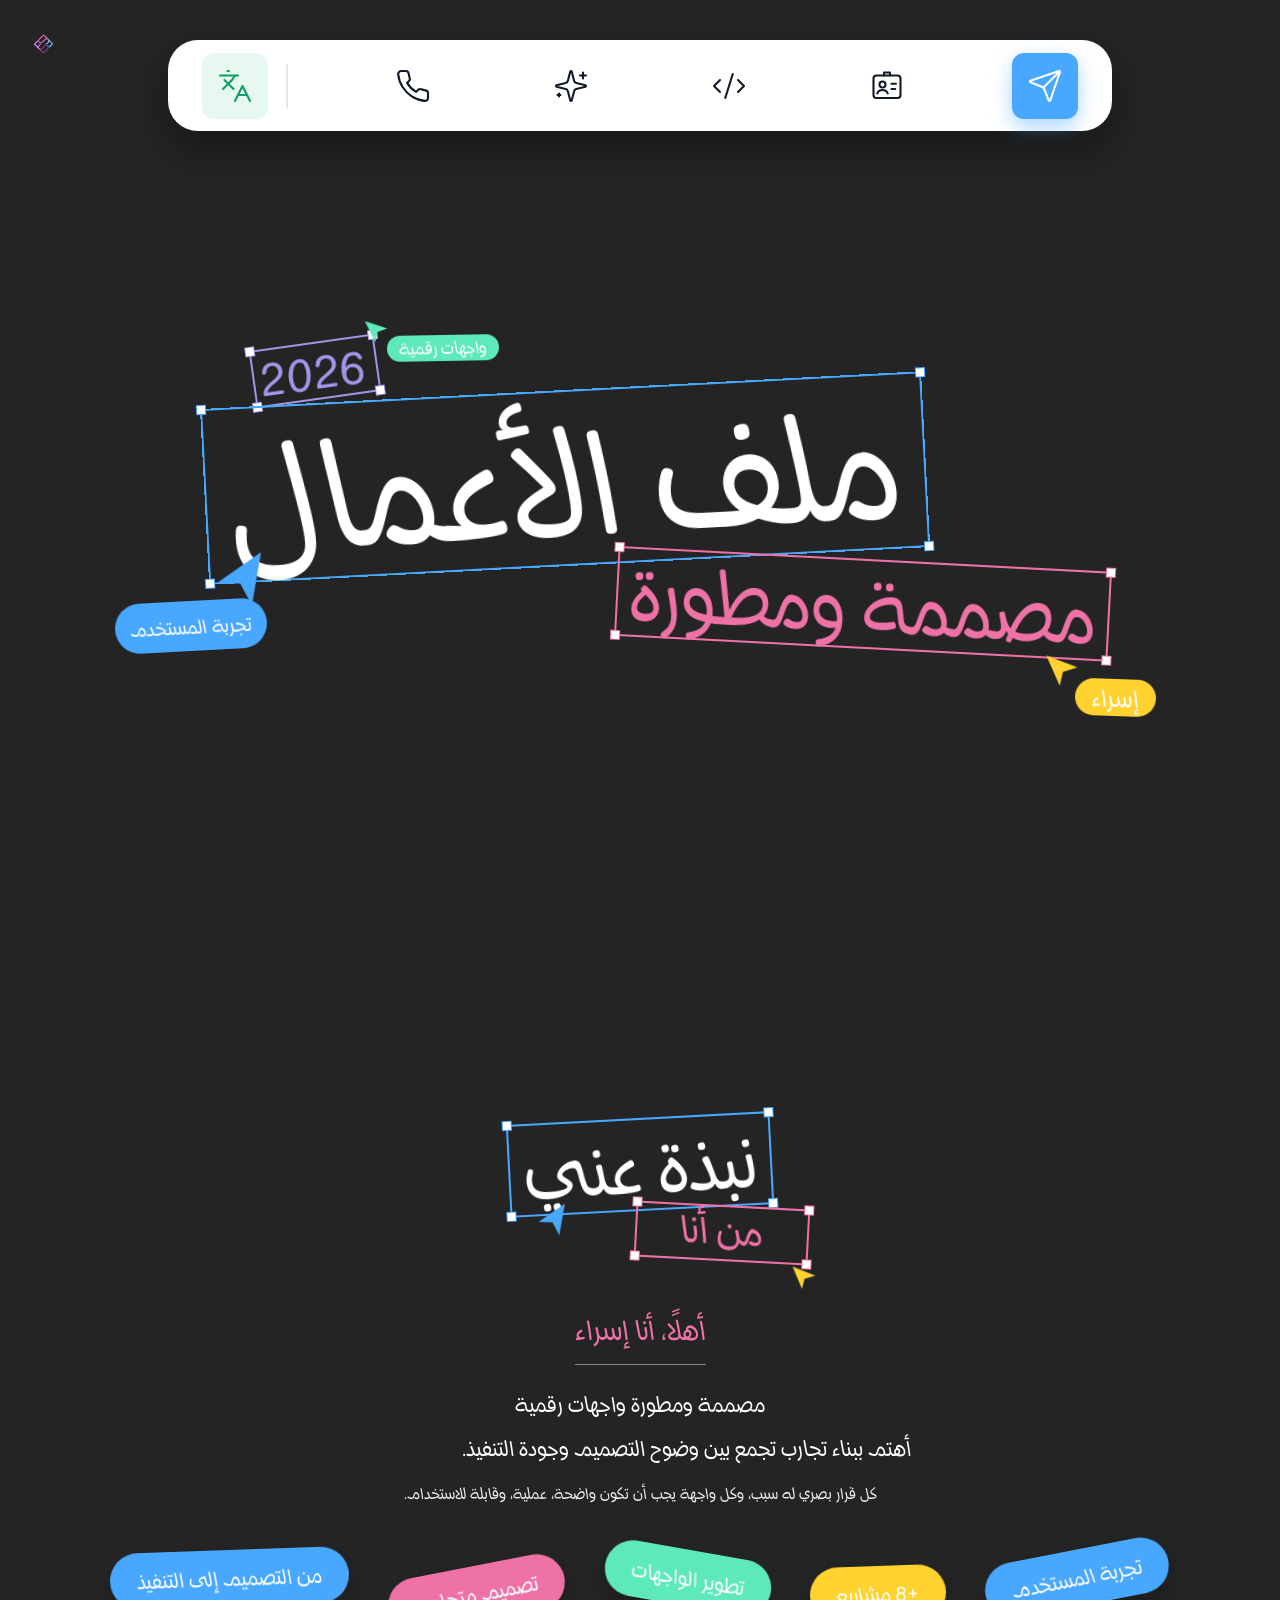
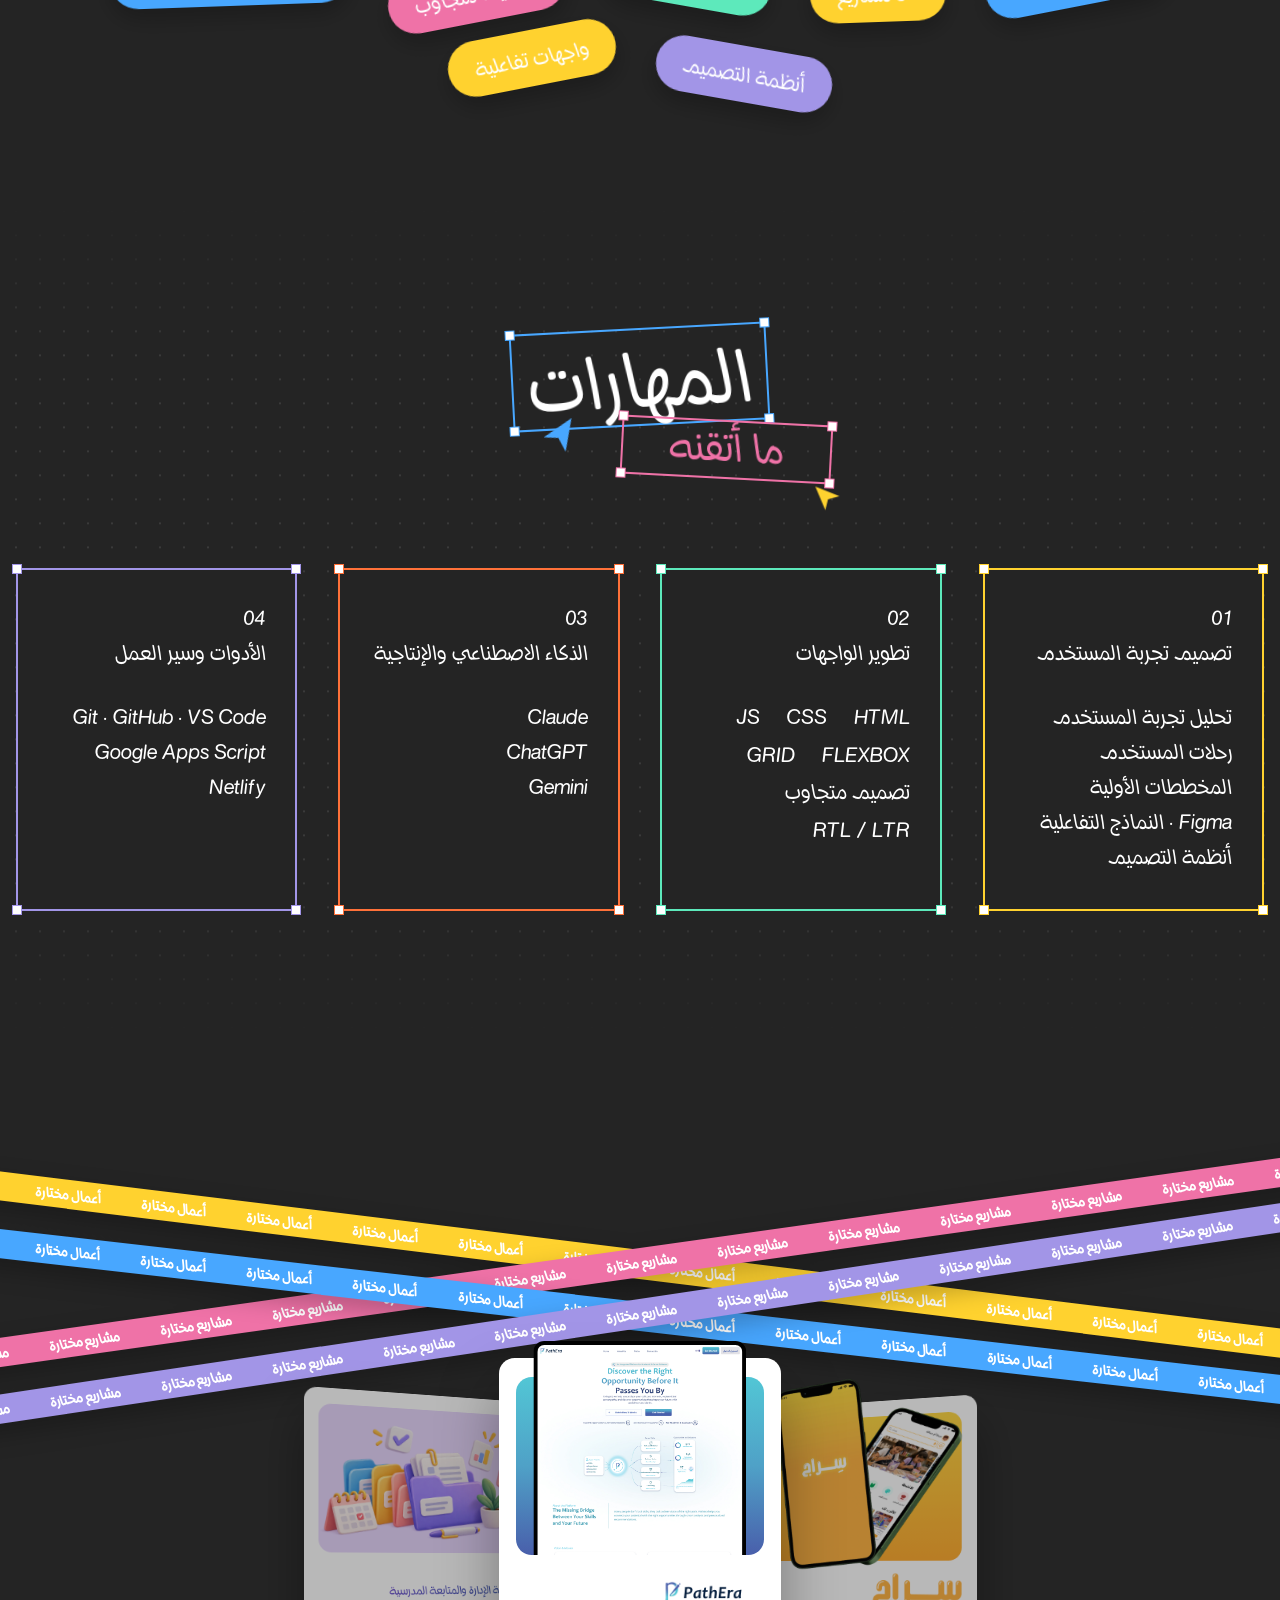
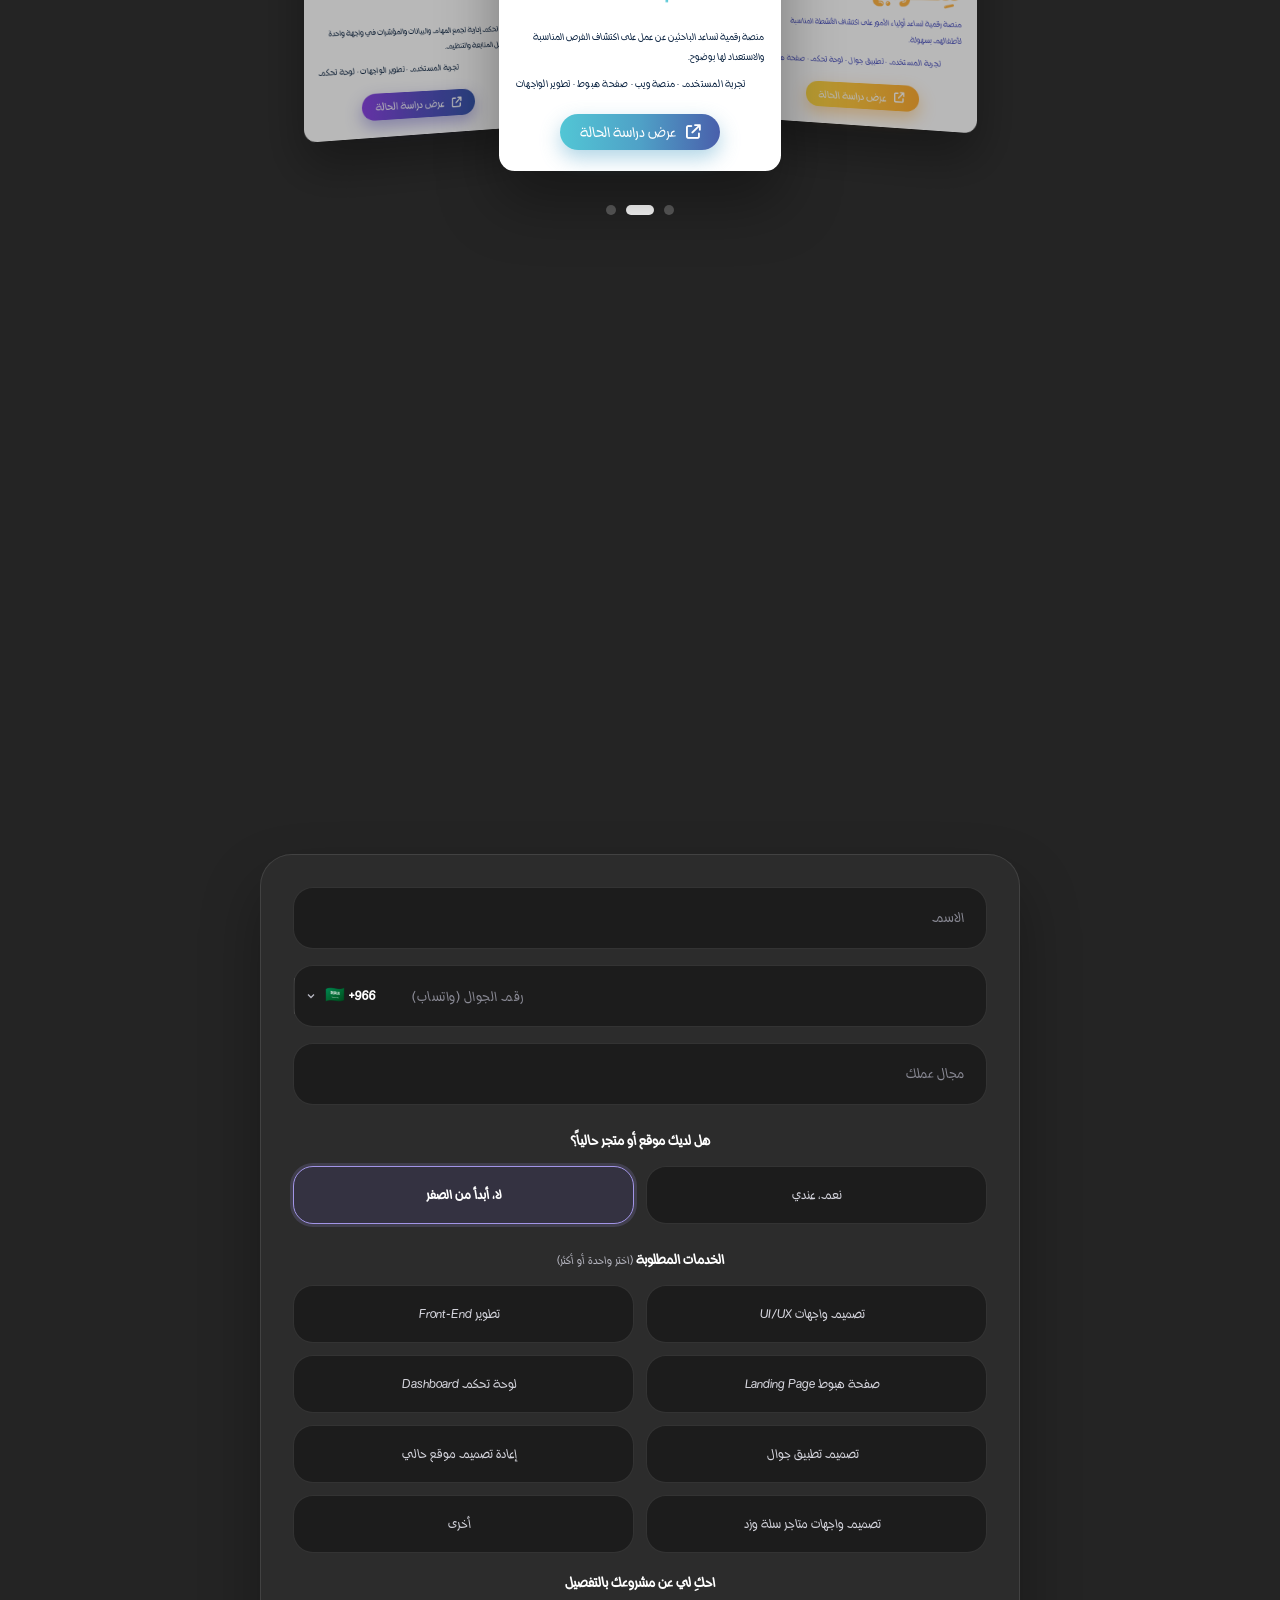
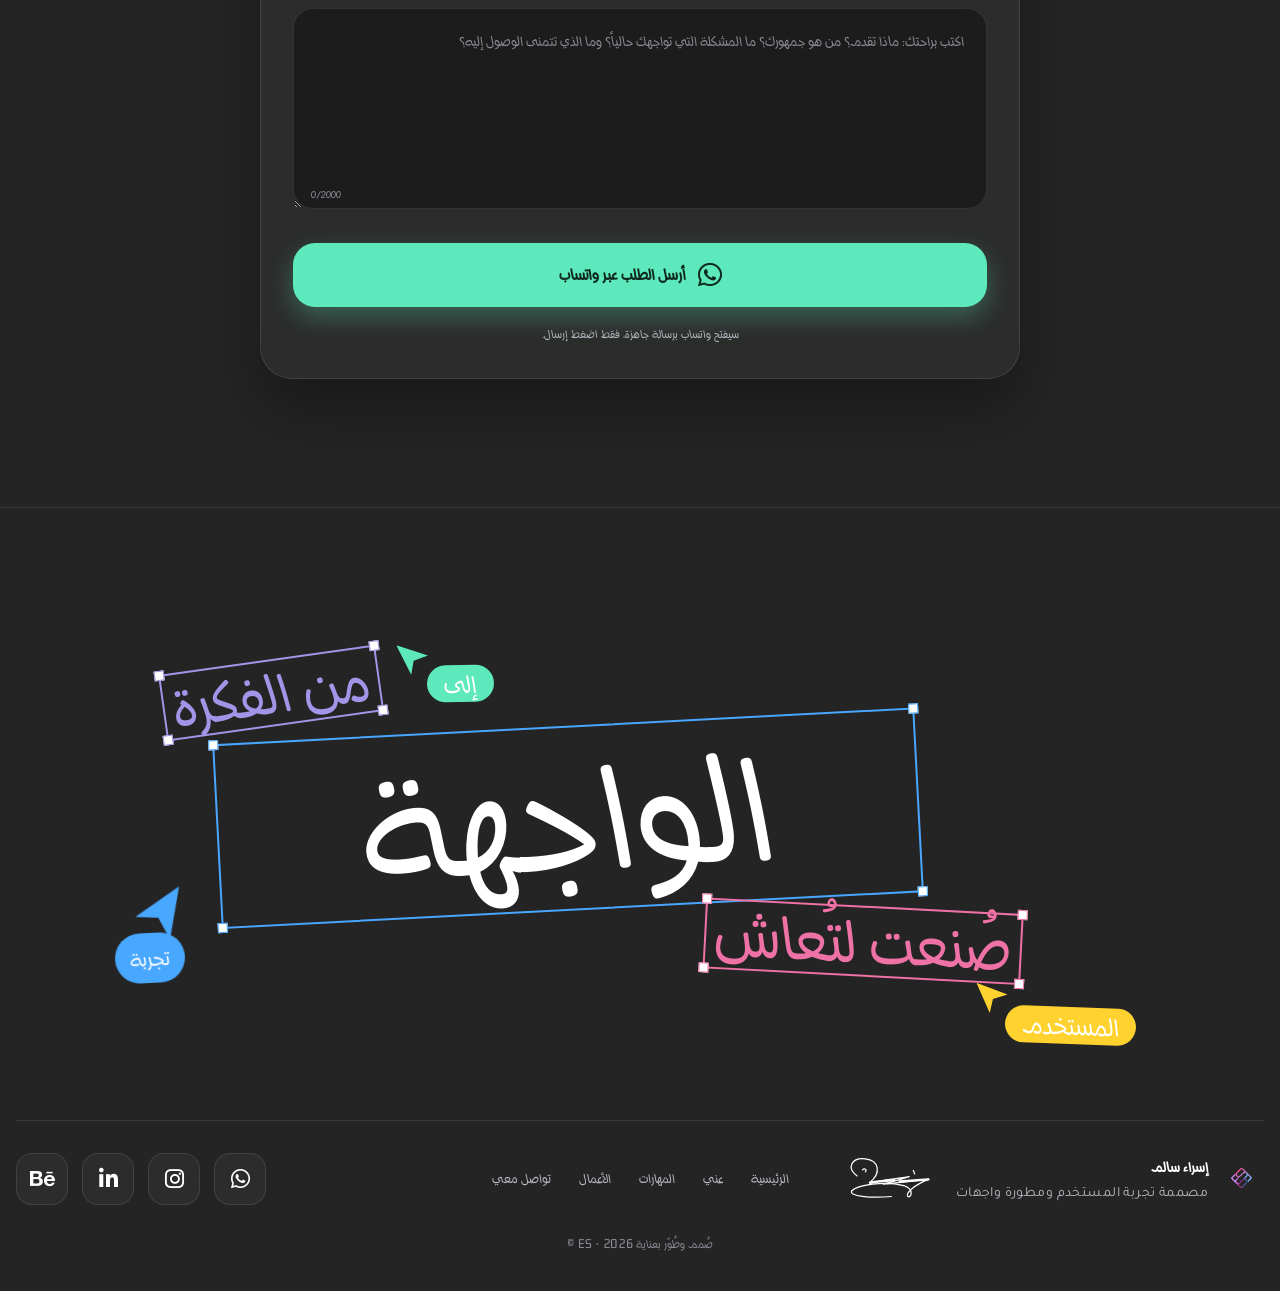
==== index.html @ 2e705292 "first commit" ====
<!DOCTYPE html>
<html lang="ar" dir="rtl">
<head>
  <meta charset="UTF-8">
  <meta name="viewport" content="width=device-width, initial-scale=1.0, viewport-fit=cover">
  <meta name="theme-color" content="#242424">
  <meta name="description" content="إسراء سالم — مصممة واجهات UI/UX ومطورة Front-End">
  <title>إسراء سالم | مصممة تجربة المستخدم ومطورة واجهات</title>
  <!-- link preview (WhatsApp, LinkedIn, X) -->
  <meta property="og:type" content="website">
  <meta property="og:locale" content="ar_SA">
  <meta property="og:site_name" content="إسراء سالم">
  <meta property="og:title" content="إسراء سالم | مصممة تجربة المستخدم ومطورة واجهات">
  <meta property="og:description" content="إسراء سالم — مصممة واجهات UI/UX ومطورة Front-End">
  <meta property="og:image" content="assets/og/index.jpg">
  <meta property="og:image:width" content="1200">
  <meta property="og:image:height" content="630">
  <meta name="twitter:card" content="summary_large_image">
  <link rel="icon" href="ES.png">
  <link rel="preconnect" href="https://fonts.googleapis.com">
  <link rel="preconnect" href="https://fonts.gstatic.com" crossorigin>
  <link href="https://fonts.googleapis.com/css2?family=Gemunu+Libre:wght@500;600;700;800&family=Tajawal:wght@300;400;500;700&display=swap" rel="stylesheet">
  <link rel="stylesheet" href="https://cdnjs.cloudflare.com/ajax/libs/font-awesome/6.4.0/css/all.min.css">
  <link rel="stylesheet" href="style.css">
</head>
<body>

  <a href="#home" class="brand" aria-label="الرئيسية" data-en-label="Home">
    <img src="ES.png" alt="Esraa Salem" width="40" height="40">
  </a>

  <!-- ===== Navigation (desktop / tablet only) ===== -->
  <nav class="dock" aria-label="التنقل بين الأقسام" data-en-label="Sections">
    <a href="#home" class="dock-link" data-label="الرئيسية" aria-label="الرئيسية" data-en-label="Home">
      <svg viewBox="0 0 24 24"><path d="M14.536 21.686a.5.5 0 0 0 .937-.024l6.5-19a.496.496 0 0 0-.635-.635l-19 6.5a.5.5 0 0 0-.024.937l7.93 3.18a2 2 0 0 1 1.112 1.11z"/><path d="m21.854 2.147-10.94 10.939"/></svg>
    </a>
    <a href="#about" class="dock-link" data-label="عني" aria-label="عني" data-en-label="About">
      <svg viewBox="0 0 24 24"><rect x="3" y="5" width="18" height="15" rx="2"/><path d="M10 5V3h4v2"/><circle cx="9" cy="11" r="2"/><path d="M5.5 17c.6-1.6 1.9-2.3 3.5-2.3s2.9.7 3.5 2.3"/><path d="M15 10.5h3M15 14h2.5"/></svg>
    </a>
    <a href="#skills" class="dock-link" data-label="المهارات" aria-label="المهارات" data-en-label="Skills">
      <svg viewBox="0 0 24 24"><path d="m18 16 4-4-4-4"/><path d="m6 8-4 4 4 4"/><path d="m14.5 4-5 16"/></svg>
    </a>
    <a href="#projects" class="dock-link" data-label="الأعمال" aria-label="الأعمال" data-en-label="Work">
      <svg viewBox="0 0 24 24"><path d="M9.937 15.5A2 2 0 0 0 8.5 14.063l-6.135-1.582a.5.5 0 0 1 0-.962L8.5 9.936A2 2 0 0 0 9.937 8.5l1.582-6.135a.5.5 0 0 1 .963 0L14.063 8.5A2 2 0 0 0 15.5 9.937l6.135 1.581a.5.5 0 0 1 0 .964L15.5 14.063a2 2 0 0 0-1.437 1.437l-1.582 6.135a.5.5 0 0 1-.963 0z"/><path d="M20 3v4M22 5h-4M4 17v2M5 18H3"/></svg>
    </a>
    <a href="#contact" class="dock-link" data-label="تواصل معي" aria-label="تواصل معي" data-en-label="Contact">
      <svg viewBox="0 0 24 24"><path d="M22 16.92v3a2 2 0 0 1-2.18 2 19.79 19.79 0 0 1-8.63-3.07 19.5 19.5 0 0 1-6-6 19.79 19.79 0 0 1-3.07-8.67A2 2 0 0 1 4.11 2h3a2 2 0 0 1 2 1.72c.13.96.36 1.9.7 2.81a2 2 0 0 1-.45 2.11L8.09 9.91a16 16 0 0 0 6 6l1.27-1.27a2 2 0 0 1 2.11-.45c.91.34 1.85.57 2.81.7A2 2 0 0 1 22 16.92z"/></svg>
    </a>
    <!-- language switch: set apart like Figma's Dev Mode toggle -->
    <div class="dock-lang">
      <span class="dock-sep" aria-hidden="true"></span>
      <button type="button" class="dock-link lang-toggle" data-label="English" aria-label="English" aria-pressed="false">
        <svg viewBox="0 0 24 24"><path d="m5 8 6 6"/><path d="m4 14 6-6 2-3"/><path d="M2 5h12"/><path d="M7 2h1"/><path d="m22 22-5-10-5 10"/><path d="M14 18h6"/></svg>
      </button>
    </div>
  </nav>

  <main>

    <!-- ===== Hero ===== -->
    <section id="home" class="hero">
      <div class="art art-hero" dir="ltr" aria-label="ملف الأعمال 2026 — مصممة ومطورة واجهات رقمية، إسراء" data-en-label="UI/UX Portfolio — Front End, Designer &amp; Developer">
        <div class="sel sel-purple art-top"><span data-en="UI/UX">2026</span></div>
        <span class="tag tag-green art-top-tag" data-en="&lt;i class=&quot;cursor&quot;&gt;&lt;/i&gt;2026"><i class="cursor"></i>واجهات رقمية</span>

        <div class="sel sel-blue art-main"><span data-en="PORTFOLIO">ملف الأعمال</span></div>
        <span class="pill pill-blue art-left-pill" data-en="&lt;i class=&quot;cursor cursor-up&quot;&gt;&lt;/i&gt;Designer &amp;amp; Developer"><i class="cursor cursor-up"></i>تجربة المستخدم</span>

        <div class="sel sel-pink art-sub"><span data-en="FRONT END">مصممة ومطورة</span></div>
        <span class="tag tag-yellow art-sub-tag" data-en="&lt;i class=&quot;cursor&quot;&gt;&lt;/i&gt;Esraa"><i class="cursor"></i>إسراء</span>
      </div>
    </section>

    <!-- ===== About ===== -->
    <section id="about" class="section about">
      <h2 class="stamp" dir="ltr">
        <span class="sel sel-blue stamp-main"><span data-en="ABOUT ME">نبذة عني</span><i class="cursor cursor-up"></i></span>
        <span class="sel sel-pink stamp-sub"><span data-en="who I am">من أنا</span><i class="cursor cursor-sub"></i></span>
      </h2>

      <div class="container about-body">
        <div class="about-col about-ar">
          <h3 class="about-hello">أهلًا، أنا إسراء</h3>
          <p class="about-lead type-in">مصممة ومطورة واجهات رقمية<br>أهتم ببناء تجارب تجمع بين <span class="neon">وضوح التصميم</span> وجودة التنفيذ. <span class="seal" aria-hidden="true"><i class="fa-solid fa-check"></i> معتمد</span></p>
          <p class="about-note type-in">كل قرار بصري له سبب، وكل واجهة يجب أن تكون واضحة، عملية، وقابلة للاستخدام.</p>
        </div>

        <div class="about-col about-en" dir="ltr" lang="en">
          <h3 class="about-hello about-hello-en">Hi, I am Esraa</h3>
          <p class="about-lead type-in">Digital Interface Designer and Developer<br>I focus on building experiences that combine <span class="neon">design clarity</span> with high-quality execution. <span class="seal" aria-hidden="true"><i class="fa-solid fa-check"></i> APPROVED</span></p>
          <p class="about-motto type-in">DESIGN WITH PURPOSE BUILD WITH CLARITY</p>
        </div>
      </div>

      <ul class="chips" aria-label="أبرز النقاط" data-en-label="Highlights">
        <li class="chip c-blue"   style="--r:-11deg" data-en="UI/UX">تجربة المستخدم</li>
        <li class="chip c-yellow" style="--r:-2deg" data-en="8+ Projects">+8 مشاريع</li>
        <li class="chip c-green"  style="--r:10deg" data-en="Front-End">تطوير الواجهات</li>
        <li class="chip c-pink"   style="--r:-11deg" data-en="Responsive Design">تصميم متجاوب</li>
        <li class="chip c-blue"   style="--r:-2deg" data-en="Design → Build">من التصميم إلى التنفيذ</li>
        <li class="chip c-purple" style="--r:10deg" data-en="Design Systems">أنظمة التصميم</li>
        <li class="chip c-yellow" style="--r:-11deg" data-en="Interactive Interfaces">واجهات تفاعلية</li>
      </ul>
    </section>

    <!-- ===== Skills ===== -->
    <section id="skills" class="section skills">
      <h2 class="stamp" dir="ltr">
        <span class="sel sel-blue stamp-main"><span data-en="SKILLS">المهارات</span><i class="cursor cursor-up"></i></span>
        <span class="sel sel-pink stamp-sub"><span data-en="what I do">ما أتقنه</span><i class="cursor cursor-sub"></i></span>
      </h2>

      <div class="container skills-grid">
        <article class="sel skill-box" style="--c:var(--yellow)">
          <span class="skill-num">01</span>
          <h3 data-en="UI/UX DESIGN">تصميم تجربة المستخدم</h3>
          <ul><li data-en="UX Analysis">تحليل تجربة المستخدم</li><li data-en="User Flows">رحلات المستخدم</li><li data-en="Wireframes">المخططات الأولية</li><li data-en="Figma · Prototype">Figma · النماذج التفاعلية</li><li data-en="Design Systems">أنظمة التصميم</li></ul>
        </article>
        <article class="sel skill-box" style="--c:var(--green)">
          <span class="skill-num">02</span>
          <h3 data-en="FRONT-END">تطوير الواجهات</h3>
          <ul class="inline"><li>HTML</li><li>CSS</li><li>JS</li><li>FLEXBOX</li><li>GRID</li><li data-en="RESPONSIVE">تصميم متجاوب</li><li>RTL / LTR</li></ul>
        </article>
        <article class="sel skill-box" style="--c:var(--orange)">
          <span class="skill-num">03</span>
          <h3 data-en="AI + PRODUCTIVITY">الذكاء الاصطناعي والإنتاجية</h3>
          <ul><li>Claude</li><li>ChatGPT</li><li>Gemini</li></ul>
        </article>
        <article class="sel skill-box" style="--c:var(--purple)">
          <span class="skill-num">04</span>
          <h3 data-en="TOOLS &amp;amp; WORKFLOW">الأدوات وسير العمل</h3>
          <ul><li>Git · GitHub · VS Code</li><li>Google Apps Script</li><li>Netlify</li></ul>
        </article>
      </div>
    </section>

    <!-- ===== Selected Work ===== -->
    <section id="projects" class="section projects">
      <div class="tapes" aria-hidden="true">
        <div class="tape t-yellow"><div class="tape-track" data-text="أعمال مختارة" data-en-text="SELECTED WORK"></div></div>
        <div class="tape t-pink"><div class="tape-track reverse" data-text="مشاريع مختارة" data-en-text="FEATURED PROJECTS"></div></div>
        <div class="tape t-blue"><div class="tape-track" data-text="أعمال مختارة" data-en-text="SELECTED WORK"></div></div>
        <div class="tape t-purple"><div class="tape-track reverse" data-text="مشاريع مختارة" data-en-text="FEATURED PROJECTS"></div></div>
      </div>
      <h2 class="sr-only" data-en="Selected work">أعمال مختارة</h2>

      <div class="cards">
        <!-- Siraj -->
        <article class="card card-siraj reveal">
          <div class="card-media media-siraj">
            <img src="assets/siraj-phones.png" alt="تطبيق سراج على الجوال" data-en-alt="Siraj mobile app" loading="lazy">
          </div>
          <div class="card-body">
            <h3 class="card-title"><img src="assets/siraj-logo.png" alt="سراج" data-en-alt="Siraj" class="card-logo" loading="lazy"></h3>
            <p class="card-desc" data-en="A digital platform that helps parents easily discover the right activities for their children.">منصة رقمية تساعد أولياء الأمور على اكتشاف الأنشطة المناسبة لأطفالهم بسهولة.</p>
            <p class="card-tags" data-en="UI/UX · MOBILE APP · DASHBOARD · LANDING PAGE">تجربة المستخدم · تطبيق جوال · لوحة تحكم · صفحة هبوط</p>
            <a class="btn-case" href="siraj.html">
              <span data-en="VIEW CASE STUDY">عرض دراسة الحالة</span> <i class="fa-solid fa-arrow-up-right-from-square" aria-hidden="true"></i>
            </a>
          </div>
        </article>

        <!-- PathEra (featured) -->
        <article class="card card-pathera is-featured reveal">
          <div class="card-media media-pathera">
            <div class="screen">
              <img src="assets/pathera-screen.jpg" alt="الصفحة الرئيسية لمنصة PathEra" data-en-alt="PathEra home page" loading="lazy">
            </div>
          </div>
          <div class="card-body">
            <h3 class="card-title"><img src="assets/pathera-logo.png" alt="PathEra" class="card-logo" loading="lazy"></h3>
            <p class="card-desc" data-en="A digital platform that helps job seekers discover the right opportunities and get ready for them with clarity.">منصة رقمية تساعد الباحثين عن عمل على اكتشاف الفرص المناسبة والاستعداد لها بوضوح.</p>
            <p class="card-tags" data-en="UI/UX · WEB PLATFORM · LANDING PAGE · FRONT-END">تجربة المستخدم · منصة ويب · صفحة هبوط · تطوير الواجهات</p>
            <a class="btn-case" href="pathera.html">
              <span data-en="VIEW CASE STUDY">عرض دراسة الحالة</span> <i class="fa-solid fa-arrow-up-right-from-square" aria-hidden="true"></i>
            </a>
          </div>
        </article>

        <!-- School dashboard -->
        <article class="card card-dash reveal">
          <div class="card-media media-dash">
            <img src="assets/dashboard-illustration.png" alt="رسم توضيحي للوحة الإدارة المدرسية" data-en-alt="School dashboard illustration" loading="lazy">
          </div>
          <div class="card-body">
            <h3 class="card-title card-title-text" data-en="School Admin &amp; Follow-up Dashboard">لوحة الإدارة والمتابعة المدرسية</h3>
            <p class="card-desc" data-en="An admin dashboard that brings tasks, data and indicators into one interface for easier follow-up and organisation.">لوحة تحكم إدارية تجمع المهام والبيانات والمؤشرات في واجهة واحدة لتسهيل المتابعة والتنظيم.</p>
            <p class="card-tags" data-en="UI/UX · FRONT-END · DASHBOARD">تجربة المستخدم · تطوير الواجهات · لوحة تحكم</p>
            <a class="btn-case" href="najah.html">
              <span data-en="VIEW CASE STUDY">عرض دراسة الحالة</span> <i class="fa-solid fa-arrow-up-right-from-square" aria-hidden="true"></i>
            </a>
          </div>
        </article>
      </div>
      <div class="cards-dots" aria-label="التنقل بين المشاريع" data-en-label="Browse projects"></div>
    </section>

    <!-- ===== Contact ===== -->
    <section id="contact" class="section contact">
      <h2 class="stamp" dir="ltr">
        <span class="sel sel-blue stamp-main"><span data-en="LET'S TALK">لنتحدث</span><i class="cursor cursor-up"></i></span>
        <span class="sel sel-pink stamp-sub"><span data-en="get in touch">تواصل معي</span><i class="cursor cursor-sub"></i></span>
      </h2>

      <div class="container contact-wrap">
        <header class="contact-head reveal">
          <h3 class="contact-title" data-en="Got an idea?">عندك فكرة؟</h3>
          <p class="contact-desc" data-en="Share the details, and we’ll turn it into a digital experience.">شاركني التفاصيل، ونحوّلها إلى تجربة رقمية.</p>
        </header>

        <form class="contact-card reveal" id="contact-form" novalidate>
          <div class="field">
            <label for="f-name" class="float-label" data-en="Name">الاسم</label>
            <input id="f-name" name="name" type="text" class="input" placeholder="الاسم" data-en-placeholder="Name" autocomplete="name" required maxlength="60">
            <small class="field-error" data-for="f-name"></small>
          </div>

          <div class="field">
            <label for="f-phone" class="float-label" data-en="WhatsApp number">رقم الجوال (واتساب)</label>
            <div class="phone input">
              <input id="f-phone" name="phone" type="tel" inputmode="numeric" placeholder="رقم الجوال (واتساب)" data-en-placeholder="WhatsApp number" autocomplete="tel-national" required maxlength="12">
              <label for="f-code" class="sr-only" data-en="Country code">رمز الدولة</label>
              <select id="f-code" name="code" class="code" dir="ltr">
                <option value="966" data-len="9" data-start="5" selected>🇸🇦 +966</option>
                <option value="971" data-len="9" data-start="5">🇦🇪 +971</option>
                <option value="965" data-len="8">🇰🇼 +965</option>
                <option value="974" data-len="8">🇶🇦 +974</option>
                <option value="973" data-len="8">🇧🇭 +973</option>
                <option value="968" data-len="8">🇴🇲 +968</option>
                <option value="962" data-len="9" data-start="7">🇯🇴 +962</option>
                <option value="20"  data-len="10" data-start="1">🇪🇬 +20</option>
              </select>
            </div>
            <small class="field-error" data-for="f-phone"></small>
          </div>

          <div class="field">
            <label for="f-niche" class="float-label" data-en="Your field">مجال عملك</label>
            <input id="f-niche" name="niche" type="text" class="input" placeholder="مجال عملك" data-en-placeholder="Your field" maxlength="60">
          </div>

          <fieldset class="group">
            <legend data-en="Do you already have a website or store?">هل لديك موقع أو متجر حالياً؟</legend>
            <div class="seg">
              <label class="opt"><input type="radio" name="has_site" value="نعم، عندي"><span data-en="Yes, I do">نعم، عندي</span></label>
              <label class="opt"><input type="radio" name="has_site" value="لا، أبدأ من الصفر" checked><span data-en="No, starting from scratch">لا، أبدأ من الصفر</span></label>
            </div>
          </fieldset>

          <fieldset class="group">
            <legend data-en="Services needed &lt;small&gt;(choose one or more)&lt;/small&gt;">الخدمات المطلوبة <small>(اختر واحدة أو أكثر)</small></legend>
            <div class="services">
              <label class="opt" style="--c:var(--purple)"><input type="checkbox" name="services" value="تصميم واجهات UI/UX"><span data-en="UI/UX interface design">تصميم واجهات UI/UX</span></label>
              <label class="opt" style="--c:var(--green)"><input type="checkbox" name="services" value="تطوير Front-End"><span data-en="Front-End development">تطوير Front-End</span></label>
              <label class="opt" style="--c:var(--blue)"><input type="checkbox" name="services" value="صفحة هبوط Landing Page"><span data-en="Landing page">صفحة هبوط Landing Page</span></label>
              <label class="opt" style="--c:var(--pink)"><input type="checkbox" name="services" value="لوحة تحكم Dashboard"><span data-en="Dashboard">لوحة تحكم Dashboard</span></label>
              <label class="opt" style="--c:var(--yellow)"><input type="checkbox" name="services" value="تصميم تطبيق جوال"><span data-en="Mobile app design">تصميم تطبيق جوال</span></label>
              <label class="opt" style="--c:var(--orange)"><input type="checkbox" name="services" value="إعادة تصميم موقع حالي"><span data-en="Redesign of an existing website">إعادة تصميم موقع حالي</span></label>
              <label class="opt" style="--c:var(--blue)"><input type="checkbox" name="services" value="تصميم واجهات متاجر سلة وزد"><span data-en="Salla &amp; Zid store design">تصميم واجهات متاجر سلة وزد</span></label>
              <label class="opt" style="--c:var(--pink)"><input type="checkbox" name="services" value="أخرى" id="f-other-toggle"><span data-en="Other">أخرى</span></label>
            </div>
            <div class="field other-field" hidden>
              <label for="f-other" class="float-label" data-en="Other service">الخدمة الأخرى</label>
              <input id="f-other" name="other" type="text" class="input" placeholder="اكتب الخدمة التي تحتاجها" data-en-placeholder="Write the service you need" maxlength="80">
            </div>
            <small class="field-error" data-for="services"></small>
          </fieldset>

          <div class="field">
            <label for="f-details" class="group-label" data-en="Tell me about your project in detail">احكِ لي عن مشروعك بالتفصيل</label>
            <textarea id="f-details" name="details" class="input textarea" rows="5" maxlength="2000"
              data-en-placeholder="Take your time: What do you offer? Who is your audience? What problem are you facing right now? And what would you like to achieve?"
              placeholder="اكتب براحتك: ماذا تقدم؟ من هو جمهورك؟ ما المشكلة التي تواجهك حالياً؟ وما الذي تتمنى الوصول إليه؟"></textarea>
            <span class="counter" id="counter" dir="ltr">0/2000</span>
          </div>

          <button type="submit" class="btn-send">
            <i class="fa-brands fa-whatsapp" aria-hidden="true"></i>
            <span data-en="Send the request via WhatsApp">أرسل الطلب عبر واتساب</span>
          </button>
          <p class="form-hint" data-en="WhatsApp will open with a ready-made message — just press send.">سيفتح واتساب برسالة جاهزة، فقط اضغط إرسال.</p>
        </form>
      </div>
    </section>
  </main>

  <!-- ===== Footer ===== -->
  <footer class="footer">
    <div class="art art-footer" dir="ltr" aria-label="من الفكرة إلى الواجهة — تجربة صُنعت لتُعاش" data-en-label="From idea to interface — experience made to be felt">
      <div class="sel sel-purple art-top"><span data-en="From idea">من الفكرة</span></div>
      <span class="tag tag-green art-top-tag" data-en="&lt;i class=&quot;cursor&quot;&gt;&lt;/i&gt;to"><i class="cursor"></i>إلى</span>

      <div class="sel sel-blue art-main"><span data-en="interface">الواجهة</span></div>
      <span class="pill pill-blue art-left-pill" data-en="&lt;i class=&quot;cursor cursor-up&quot;&gt;&lt;/i&gt;experience"><i class="cursor cursor-up"></i>تجربة</span>

      <div class="sel sel-pink art-sub"><span data-en="Made to be felt">صُنعت لتُعاش</span></div>
      <span class="tag tag-yellow art-sub-tag" data-en="&lt;i class=&quot;cursor&quot;&gt;&lt;/i&gt;User"><i class="cursor"></i>المستخدم</span>
    </div>

        <div class="container footer-bar">
      <a href="#home" class="footer-brand" aria-label="الرئيسية" data-en-label="Home">
        <img src="ES.png" alt="" width="44" height="44" loading="lazy">
        <span><strong data-en="Esraa Salem">إسراء سالم</strong><small data-en="UI/UX Designer &amp;amp; Front-End Developer">مصممة تجربة المستخدم ومطورة واجهات</small></span>
        <svg class="signature" viewBox="0 0 140 72" aria-hidden="true">
          <path pathLength="1" style="--d:0s;--t:1.1s" d="M22 32 C6 20 14 5 34 7 C54 9 58 28 40 42 C60 38 80 36 98 33 C86 37 72 41 60 44 C80 42 102 40 126 37"/>
          <path pathLength="1" class="sig-bold" style="--d:.55s;--t:.35s" d="M41 42 C52 40 64 39 76 38"/>
          <path pathLength="1" class="sig-bold" style="--d:.8s;--t:.3s" d="M84 40 C98 39 112 38 126 37"/>
          <path pathLength="1" style="--d:1.05s;--t:1s" d="M126 37 C106 45 92 57 96 62 C100 65 107 52 90 46 C62 39 22 45 14 54 C10 61 40 65 72 62"/>
          <path pathLength="1" style="--d:2s;--t:.2s" d="M30 23 c3 -3 7 0 4 3"/>
          <path pathLength="1" style="--d:2.15s;--t:.15s" d="M104 24 l2 5"/>
        </svg>
      </a>

      <nav class="footer-nav" aria-label="أقسام الموقع" data-en-label="Site sections">
        <a href="#home" style="--c:var(--blue)" data-en="Home">الرئيسية</a>
        <a href="#about" style="--c:var(--pink)" data-en="About">عني</a>
        <a href="#skills" style="--c:var(--yellow)" data-en="Skills">المهارات</a>
        <a href="#projects" style="--c:var(--purple)" data-en="Work">الأعمال</a>
        <a href="#contact" style="--c:var(--green)" data-en="Contact">تواصل معي</a>
      </nav>

    <ul class="socials">
      <li><a href="https://wa.me/966545916805" target="_blank" rel="noopener" aria-label="واتساب" data-en-label="WhatsApp" style="--c:var(--green)"><i class="fa-brands fa-whatsapp"></i></a></li>
      <li><a href="https://www.instagram.com/es.salem1/" target="_blank" rel="noopener" aria-label="انستقرام" data-en-label="Instagram" style="--c:var(--pink)"><i class="fa-brands fa-instagram"></i></a></li>
      <li><a href="https://www.linkedin.com/in/esraa-salem-354059311" target="_blank" rel="noopener" aria-label="لنكد إن" data-en-label="LinkedIn" style="--c:var(--blue)"><i class="fa-brands fa-linkedin-in"></i></a></li>
      <li><a href="https://www.behance.net/gallery/249749255/_" target="_blank" rel="noopener" aria-label="بيهانس" data-en-label="Behance" style="--c:var(--purple)"><i class="fa-brands fa-behance"></i></a></li>
    </ul>
    </div>

    <p class="copy"><span data-en="Designed &amp; built with care">صُمم وطُوّر بعناية</span> <span class="copy-en" dir="ltr">© ES · <span id="year">2026</span></span></p>
  </footer>

  <!-- Figma-style multiplayer cursor (desktop: follows the mouse · touch: shows briefly where you tap) -->
  <div class="fig-cursor" aria-hidden="true"><i class="cursor"></i><span class="fig-cursor-label">You</span></div>

  <script src="script.js"></script>
</body>
</html>
---- style.css ----
/* =========================================================
   Esraa Salem — Portfolio
   Tokens are taken from the Figma file (Desktop - 2)
   ========================================================= */

@font-face {
  font-family: "Alnaseeb";
  src: local("Alnaseeb"), local("Alnaseeb Regular"),
       url("fonts/Alnaseeb-Regular.woff2") format("woff2"),
       url("fonts/Alnaseeb-Regular.otf") format("opentype");
  font-display: swap;
}

:root {
  --bg: #242424;
  --surface: #2c2c2c;
  --surface-2: #1c1c1c;
  --line: rgba(255, 255, 255, 0.1);
  --text: #ffffff;
  --muted: #b9b9c3;
  --ink: #051e3d;

  --blue: #48a7ff;
  --pink: #ef72a7;
  --purple: #a295e7;
  --yellow: #ffd22f;
  --green: #5de9bb;
  --orange: #ff7139;

  --font-display: "Gemunu Libre", "Tajawal", sans-serif;
  --font-ar: "Alnaseeb", "Tajawal", sans-serif;

  --radius: 23px;
  --ease: cubic-bezier(.2, .8, .2, 1);
  --dock-h: 91px;
}

*,
*::before,
*::after { box-sizing: border-box; margin: 0; padding: 0; }

html { scroll-behavior: smooth; -webkit-text-size-adjust: 100%; }

body {
  background: var(--bg);
  color: var(--text);
  font-family: var(--font-ar);
  line-height: 1.6;
  overflow-x: hidden;
  -webkit-font-smoothing: antialiased;
}

img { display: block; max-width: 100%; }
a { color: inherit; }
ul { list-style: none; }
button, input, select, textarea { font: inherit; color: inherit; }

.container { width: min(1296px, 100% - 32px); margin-inline: auto; }

.sr-only {
  position: absolute; width: 1px; height: 1px; padding: 0; margin: -1px;
  overflow: hidden; clip: rect(0 0 0 0); white-space: nowrap; border: 0;
}

:focus-visible { outline: 3px solid var(--blue); outline-offset: 3px; }

.section { padding-block: clamp(72px, 10vw, 140px); scroll-margin-top: 40px; }

/* ---------- Brand ---------- */
.brand {
  position: absolute; top: 24px; left: 24px; z-index: 5;
  border-radius: 10px; transition: transform .3s var(--ease);
}
.brand img { width: 40px; height: 40px; border-radius: 10px; object-fit: cover; }
.brand:hover { transform: rotate(-6deg) scale(1.06); }

/* =========================================================
   Dock navigation (hidden on phones)
   ========================================================= */
.dock {
  position: fixed; top: 40px; left: 50%; z-index: 100;
  transform: translateX(-50%);
  width: min(944px, 100% - 180px);
  height: var(--dock-h);
  padding-inline: 34px;
  display: flex; align-items: center; justify-content: space-between;
  background: #fff;
  border-radius: 30px;
  box-shadow: 0 18px 40px rgba(0, 0, 0, .35);
  transition: height .35s var(--ease), top .35s var(--ease), width .35s var(--ease);
}
.dock.is-compact { --dock-h: 68px; top: 16px; }

.dock-link {
  position: relative;
  width: 66px; height: 66px;
  display: grid; place-items: center;
  border-radius: 12px;
  color: #111827;
  transition: background-color .25s var(--ease), color .25s var(--ease), transform .25s var(--ease);
}
.dock.is-compact .dock-link { width: 52px; height: 52px; }
.dock-link svg {
  width: 36px; height: 36px;
  fill: none; stroke: currentColor; stroke-width: 1.4;
  stroke-linecap: round; stroke-linejoin: round;
  transition: transform .25s var(--ease);
}
.dock.is-compact .dock-link svg { width: 28px; height: 28px; }

.dock-link:hover { background: #eef6ff; color: var(--blue); }
.dock-link:hover svg { transform: translateY(-2px) scale(1.06); }
.dock-link:active { transform: scale(.92); }
.dock-link.is-active { background: var(--blue); color: #fff; box-shadow: 0 8px 20px rgba(72, 167, 255, .45); }
.dock-link.is-active:hover svg { transform: none; }

/* tooltip */
.dock-link::after {
  content: attr(data-label);
  position: absolute; top: calc(100% + 12px); left: 50%;
  transform: translate(-50%, -4px);
  padding: 4px 12px; border-radius: 8px;
  background: #111827; color: #fff;
  font-size: 14px; white-space: nowrap;
  opacity: 0; pointer-events: none;
  transition: opacity .2s, transform .2s var(--ease);
}
.dock-link:hover::after,
.dock-link:focus-visible::after { opacity: 1; transform: translate(-50%, 0); }

/* language switch — apart from the section links, green like Figma's Dev Mode */
.dock-lang { display: flex; align-items: center; gap: 18px; }
.dock-sep { width: 1.5px; height: 44px; border-radius: 2px; background: #e3e5ea; }
.dock.is-compact .dock-sep { height: 34px; }
button.dock-link { border: 0; background: none; padding: 0; font: inherit; cursor: pointer; }
.dock .lang-toggle { color: #0d9f63; background: #e6f8f0; }
.dock .lang-toggle:hover { color: #0d9f63; background: #d2f3e4; }
.dock .lang-toggle[aria-pressed="true"],
.dock .lang-toggle[aria-pressed="true"]:hover { color: #fff; background: #14ae5c; box-shadow: 0 8px 20px rgba(20, 174, 92, .4); }

/* phones: the same dock, smaller, pinned to the bottom within thumb reach */
@media (max-width: 767px) {
  .dock, .dock.is-compact {
    --dock-h: 60px;
    top: auto; bottom: calc(12px + env(safe-area-inset-bottom));
    width: calc(100% - 24px); max-width: 420px;
    padding-inline: 10px; border-radius: 20px;
  }
  .dock-link, .dock.is-compact .dock-link { width: 46px; height: 46px; }
  .dock-link svg, .dock.is-compact .dock-link svg { width: 24px; height: 24px; }
  .dock-link::after { display: none; }
  .dock-lang { gap: 8px; }
  .dock-sep, .dock.is-compact .dock-sep { height: 30px; }
  .dock-link.is-active { box-shadow: 0 6px 14px rgba(72, 167, 255, .45); }
  body .footer { padding-bottom: calc(84px + env(safe-area-inset-bottom)); }
}

/* =========================================================
   “Selection box” building blocks (Figma-like frames)
   ========================================================= */
.sel {
  --c: var(--blue);
  position: relative;
  border: 2px solid var(--c);
}
.sel-blue { --c: var(--blue); }
.sel-pink { --c: var(--pink); }
.sel-purple { --c: var(--purple); }

/* corner handles are injected by script.js */
.sel > .hd {
  position: absolute; width: 10px; height: 10px;
  background: #fff; border: 1.5px solid var(--c);
}
.hd.tl { top: -6px; left: -6px; }
.hd.tr { top: -6px; right: -6px; }
.hd.bl { bottom: -6px; left: -6px; }
.hd.br { bottom: -6px; right: -6px; }

.cursor {
  position: absolute; width: 1.8em; height: 1.8em;
  background: currentColor;
  clip-path: polygon(0 0, 100% 42%, 52% 55%, 40% 100%);
}
.dot {
  position: absolute; width: 10px; height: 10px; border-radius: 50%;
  background: var(--yellow);
}

.tag, .pill {
  position: absolute; white-space: nowrap;
  font-family: var(--font-display); font-weight: 500; line-height: 1;
  border-radius: 999px;
}
.tag { font-size: max(11px, 3.1em); padding: .1em .55em; color: #fff; }
.tag .cursor { font-size: .55em; left: -1.7em; top: -1.3em; transform: rotate(-4deg); }
.tag-green { background: var(--green); } .tag-green .cursor { color: var(--green); }
.tag-yellow { background: var(--yellow); } .tag-yellow .cursor { color: var(--yellow); }
.pill { font-size: max(11px, 2.5em); padding: .5em .6em; font-weight: 700; color: #fff; }
.pill-blue { background: var(--blue); }
.pill .cursor { color: var(--blue); font-size: 1.1em; right: -.1em; top: -1.5em; transform: rotate(80deg); }

/* =========================================================
   Hero / footer artwork (scales with viewport via em)
   ========================================================= */
.art {
  position: relative;
  font-size: calc(min(100vw - 32px, 1070px) / 107); /* 1em = 10px at desktop */
  width: 107em; height: 45em;
  margin-inline: auto;
  font-family: var(--font-display);
  line-height: .9;
}
.art > .sel,
.art > .tag,
.art > .pill { position: absolute; }
.art > .sel { transform: translate(-50%, -50%) rotate(var(--rot)); }
.art > .sel > span { display: block; padding: 0 .12em; white-space: nowrap; }

.art-top  { --c: var(--purple); left: 16.4em; top: 8.2em; --rot: -8deg; color: var(--purple); font-size: 9.6em; font-weight: 700; }
.art-main { left: 46em; top: 19.7em; --rot: -3deg; color: #fff; font-size: 19.1em; font-weight: 800; }
.art-sub  { left: 75.8em; top: 32.3em; --rot: 3deg; color: var(--pink); font-size: 9.6em; font-weight: 700; }

/* positions are in the parent em (so divide by the child font-size) */
.art-top  { left: calc(16.4em / 9.6); top: calc(8.2em / 9.6); }
.art-main { left: calc(46em / 19.1); top: calc(19.7em / 19.1); }
.art-sub  { left: calc(75.8em / 9.6); top: calc(32.3em / 9.6); }

.art-top-tag  { left: 32.2em; top: 5.6em; transform: rotate(-1deg); }
.art-left-pill{ left: 1em; top: 32em; transform: rotate(-3deg); }
.art-sub-tag  { left: 97em; top: 39.8em; transform: rotate(2deg); }
.art-top-tag, .art-sub-tag { font-size: max(11px, 3.1em); }
.art-left-pill { font-size: max(11px, 2.5em); }
.art-top-tag  { left: calc(32.2em / 3.1); top: calc(5.6em / 3.1); }
.art-sub-tag  { left: calc(97em / 3.1);  top: calc(39.8em / 3.1); }
.art-left-pill{ left: calc(1em / 2.5);   top: calc(32em / 2.5); }

@media (max-width: 1100px) {
  .art .art-sub-tag { left: auto; right: 0; }
}

.hero {
  min-height: 100svh;
  display: grid; place-items: center;
  padding: calc(var(--dock-h) + 80px) 0 60px;
}
@media (max-width: 767px) {
  .hero { min-height: auto; padding: 130px 0 40px; }
  .art { font-size: calc((100vw - 40px) / 112); }
  .sel > .hd { width: 7px; height: 7px; }
  .hd.tl, .hd.tr { top: -4px; } .hd.bl, .hd.br { bottom: -4px; }
  .hd.tl, .hd.bl { left: -4px; } .hd.tr, .hd.br { right: -4px; }
}

/* =========================================================
   Section title “stamp” (ABOUT ME / SKILLS / LET'S TALK)
   ========================================================= */
.stamp {
  font-size: clamp(5.2px, .9vw, 10px);
  display: flex; flex-direction: column; align-items: center;
  width: max-content; margin: 0 auto clamp(48px, 7vw, 96px);
  font-weight: inherit;
  line-height: .95;
}
.stamp-main {
  font-family: var(--font-display); font-weight: 700;
  font-size: 9.7em; padding: .02em .15em 0;
  transform: rotate(-3deg);
}
.stamp-main .cursor { color: var(--blue); font-size: .18em; left: 1.6em; bottom: -1.4em; transform: rotate(80deg); }
.stamp-sub {
  font-family: var(--font-ar); color: var(--pink);
  font-size: 5.1em; padding: 0 .9em .12em;
  margin-top: -.12em; margin-left: 3.4em;
  transform: rotate(3deg);
}
.stamp-sub .cursor-sub { color: var(--yellow); font-size: .26em; right: -.9em; bottom: -2.1em; transform: rotate(-4deg); }

/* ---- Figma-style “select” entrance, used by the hero and the section titles:
        the cursor glides in → clicks → a selection box is dragged from its
        corner → the frame and handles appear.
        --k = speed factor (1 = hero, smaller = faster)
        --t = when each box starts                                           */
.art-hero { --k: 1; }
.stamp    { --k: .55; }                /* section titles: quicker so they don't steal attention */

.stamp .sel::before,
.art-hero .sel::before {               /* the drag-selection rectangle */
  content: ""; position: absolute; inset: -2px;
  border: 1px solid var(--c);
  background: color-mix(in srgb, var(--c) 16%, transparent);
  opacity: 0; pointer-events: none;
}

/* section titles: main box, then the Arabic sub box */
.stamp-main { --t: 0s; --from: -5em 3.5em; --clip-from: inset(100% 100% 0 0); }
.stamp-sub  { --t: calc(.75s * var(--k)); --from: 5em 3.5em; --clip-from: inset(100% 0 0 100%); }

/* hero: PORTFOLIO → UI/UX → FRONT END, each with its own name-tag cursor */
.art-hero .art-main, .art-hero .art-left-pill { --t: .2s; }
.art-hero .art-top,  .art-hero .art-top-tag   { --t: .95s; }
.art-hero .art-sub,  .art-hero .art-sub-tag   { --t: 1.7s; }
.art-hero .art-main { --clip-from: inset(100% 100% 0 0); }   /* from bottom-left  */
.art-hero .art-top  { --clip-from: inset(0 0 100% 100%); }   /* from top-right    */
.art-hero .art-sub  { --clip-from: inset(100% 0 0 100%); }   /* from bottom-right */
.art-hero .art-left-pill { --from: -140px 110px; }
.art-hero .art-top-tag   { --from: 160px -90px; }
.art-hero .art-sub-tag   { --from: 160px 110px; }

/* hidden until the entrance starts */
.js .stamp:not(.is-in) .sel,
.js .art-hero:not(.is-in) .sel { border-color: transparent; }
.js .stamp:not(.is-in) .sel > span:first-child,
.js .stamp:not(.is-in) .cursor,
.js .stamp:not(.is-in) .hd,
.js .art-hero:not(.is-in) .sel > span:first-child,
.js .art-hero:not(.is-in) > .tag,
.js .art-hero:not(.is-in) > .pill,
.js .art-hero:not(.is-in) .hd { opacity: 0; }

.stamp.is-in .sel > span:first-child,
.art-hero.is-in .sel > span:first-child {
  animation: stamp-text calc(.5s * var(--k)) ease both;
  animation-delay: var(--t);
}
.stamp.is-in .sel .cursor,
.art-hero.is-in > .tag,
.art-hero.is-in > .pill {
  animation: stamp-cursor-in calc(.75s * var(--k)) cubic-bezier(.3, .7, .2, 1) both,
             stamp-click calc(.22s * var(--k)) ease both;
  animation-delay: var(--t), calc(var(--t) + .75s * var(--k));
}
.stamp.is-in .sel::before,
.art-hero.is-in .sel::before {
  animation: stamp-drag calc(.55s * var(--k)) ease both;
  animation-delay: calc(var(--t) + .85s * var(--k));
}
.stamp.is-in .sel,
.art-hero.is-in .sel {
  animation: stamp-frame calc(.3s * var(--k)) ease both;
  animation-delay: calc(var(--t) + 1.25s * var(--k));
}
.stamp.is-in .sel > .hd,
.art-hero.is-in .sel > .hd {
  animation: stamp-handle calc(.35s * var(--k)) cubic-bezier(.3, 1.6, .5, 1) both;
  animation-delay: calc(var(--t) + 1.3s * var(--k));
}
.stamp.is-in .sel > .hd.tr, .art-hero.is-in .sel > .hd.tr { animation-delay: calc(var(--t) + 1.36s * var(--k)); }
.stamp.is-in .sel > .hd.bl, .art-hero.is-in .sel > .hd.bl { animation-delay: calc(var(--t) + 1.42s * var(--k)); }
.stamp.is-in .sel > .hd.br, .art-hero.is-in .sel > .hd.br { animation-delay: calc(var(--t) + 1.48s * var(--k)); }

@keyframes stamp-text   { from { opacity: 0; } to { opacity: 1; } }
@keyframes stamp-cursor-in {
  from { opacity: 0; translate: var(--from); }
  30%  { opacity: 1; }
  to   { opacity: 1; translate: 0 0; }
}
@keyframes stamp-click  { 0%, 100% { scale: 1; } 50% { scale: .85; } }
@keyframes stamp-drag {
  0%   { opacity: 1; clip-path: var(--clip-from); }
  70%  { opacity: 1; clip-path: inset(0); }
  100% { opacity: 0; clip-path: inset(0); }
}
@keyframes stamp-frame  { from { border-color: transparent; } to { border-color: var(--c); } }
@keyframes stamp-handle { from { opacity: 0; scale: 0; } to { opacity: 1; scale: 1; } }

/* ---- “معتمد” seal that lands next to “جودة التنفيذ” ---- */
.seal {
  display: inline-flex; align-items: center; gap: .3em;
  vertical-align: middle;
  margin-inline-start: .35em;
  padding: .35em .75em .3em;
  font-size: .62em; font-weight: 700; line-height: 1.2; letter-spacing: .02em;
  color: var(--green);
  border: 2px solid currentColor;
  border-radius: 8px;
  outline: 1px dashed currentColor; outline-offset: -5px;
  rotate: -12deg;
  opacity: .92;
}
.seal i { font-size: .9em; }
.about-en .seal { font-family: var(--font-display); font-style: normal; font-size: .58em; letter-spacing: .08em; rotate: 10deg; }
.about-body.is-stamped .about-en .seal { animation-name: seal-press-en; animation-delay: .25s; }
@keyframes seal-press-en {
  0%   { opacity: 0;   scale: 2.6; rotate: 26deg; }
  55%  { opacity: .95; scale: .9;  rotate: 8deg; }
  75%  { scale: 1.06; }
  100% { opacity: .92; scale: 1;   rotate: 10deg; }
}
.about-body:not(.is-stamped) .seal { opacity: 0; }
.about-body.is-stamped .seal { animation: seal-press .55s cubic-bezier(.3, .8, .3, 1.2) both; }
@keyframes seal-press {
  0%   { opacity: 0;   scale: 2.6; rotate: -28deg; }
  55%  { opacity: .95; scale: .9;  rotate: -10deg; }
  75%  { scale: 1.06; }
  100% { opacity: .92; scale: 1;   rotate: -12deg; }
}

/* =========================================================
   About
   ========================================================= */
/* The whole About fits one screen: title → text → tags */
.about {
  min-height: 100svh;
  display: flex; flex-direction: column; justify-content: center;
  padding-block: calc(var(--dock-h) + 40px + 1vh) 4vh;
  scroll-margin-top: 0;
}
/* on desktop every size also follows the screen height so it all fits */
@media (min-width: 861px) {
  .about .stamp { font-size: clamp(5.2px, min(.9vw, 1.05vh), 10px); margin-bottom: min(4vw, 4.5vh); }
  .about .about-hello { font-size: clamp(22px, min(2.8vw, 4.2vh), 40px); margin-bottom: min(18px, 1.8vh); }
  .about .about-lead { font-size: clamp(17px, min(2.15vw, 3.3vh), 31px); }
  .about .about-en .about-lead { font-size: clamp(16px, min(2vw, 3.1vh), 29px); }
  .about .about-note, .about .about-motto { font-size: clamp(14px, min(1.55vw, 2.4vh), 22px); }
  .about .chips { margin-top: min(4.5vw, 4.5vh); row-gap: min(2.4vw, 2.6vh); }
  .about .chip { font-size: clamp(15px, min(2.1vw, 3.2vh), 30px); }
}

/* Arabic (right) facing English (left) */
.about-body {
  display: grid;
  grid-template-columns: repeat(2, minmax(0, 1fr));
  gap: clamp(40px, 6vw, 110px);
  align-items: start;
}
.about-ar { text-align: right; }
.about-en { text-align: left; }

.about-hello {
  display: inline-block;
  color: var(--pink); font-weight: 400;
  font-size: clamp(26px, 2.8vw, 40px);
  padding-bottom: 6px; margin-bottom: 18px;
  border-bottom: 1px solid rgba(255, 255, 255, .45);
}
.about-hello-en { font-style: italic; border-color: var(--blue); }
.about-lead { font-size: clamp(20px, 2.15vw, 31px); line-height: 1.6; }
.about-en .about-lead { font-style: italic; font-size: clamp(19px, 2vw, 29px); }
.about-note { font-size: clamp(16px, 1.55vw, 22px); margin-top: 8px; color: #eee; }
.about-motto { font-style: italic; font-size: clamp(15px, 1.55vw, 22px); margin-top: 8px; letter-spacing: .01em; }

@media (max-width: 860px) {
  .about-body { grid-template-columns: 1fr; }
  .about { min-height: 0; padding-block: clamp(72px, 10vw, 140px); }
}

/* one language at a time: only the column of the current language, centred */
.about-body { grid-template-columns: minmax(0, 880px); justify-content: center; }
.about-body .about-col { text-align: center; }
html[lang="ar"] .about-en,
html[lang="en"] .about-ar { display: none; }
html[lang="en"] .footer-ar { display: none; }
/* Arabic artwork: the same Alnaseeb face as the rest of the Arabic page (it has one weight, so no faux bold) */
html[lang="ar"] :is(.art, .art *, .stamp-main, .stamp-main *, .chip, .skill-box, .skill-box *, .card-tags, .btn-case, .btn-case span) {
  font-family: var(--font-ar); font-weight: 400;
}
html[lang="ar"] .tape { font-family: var(--font-ar); }
/* Arabic words are longer: the top hero box is a little smaller so the composition keeps its shape */
html[lang="ar"] .art-hero .art-top { font-size: 6em; left: calc(21em / 6); top: calc(9em / 6); letter-spacing: .04em; }
html[lang="ar"] .art-hero .art-top-tag { font-size: max(10px, 2.2em); left: calc(28.2em / 2.2); top: calc(5.4em / 2.2); }
@media (min-width: 1101px) {
  html[lang="ar"] .art-footer .art-sub-tag { left: calc(90em / 3.1); }
}
html[lang="en"] .tape { font-family: var(--font-display); }
html[lang="en"] .stamp-sub { font-family: var(--font-display); }

/* Alnaseeb reads smaller than Gemunu at the same size */
html[lang="ar"] .skill-box { font-size: clamp(21px, 2.1vw, 30px); }
@media (max-width: 520px) {
  html[lang="ar"] .skill-box { font-size: clamp(14px, 4.2vw, 18px); }
}

/* English text uses a proper Latin face; the About column keeps its Figma look */
html[lang="en"] body { font-family: "Tajawal", sans-serif; }
html[lang="en"] .about-en { font-family: var(--font-ar); }

/* words appear one by one, coming out of a blur */
.type-in .w {
  display: inline-block;
  opacity: 0; filter: blur(8px); translate: 0 .3em;
  transition: opacity .6s ease, filter .7s ease, translate .7s var(--ease);
  transition-delay: calc(var(--i) * 55ms + var(--base, 0ms));
}
.about-body.is-in .type-in .w { opacity: 1; filter: blur(0); translate: 0 0; }

/* “وضوح” lights up like a flickering bulb, same font and colour */
.neon {
  --glow: 0 0 2px #fff, 0 0 8px rgba(255, 255, 255, .85), 0 0 18px rgba(255, 244, 214, .6), 0 0 36px rgba(255, 244, 214, .35);
}
.about-body.is-lit .neon {
  text-shadow: var(--glow);
  animation: neon-on 1.6s linear both, neon-idle 7s linear 2.6s infinite;
}
@keyframes neon-on {
  0%        { opacity: .45; text-shadow: none; }
  6%        { opacity: 1;   text-shadow: var(--glow); }
  9%        { opacity: .45; text-shadow: none; }
  17%       { opacity: 1;   text-shadow: var(--glow); }
  19%       { opacity: .5;  text-shadow: none; }
  21%       { opacity: 1;   text-shadow: var(--glow); }
  34%       { opacity: 1;   text-shadow: var(--glow); }
  36%       { opacity: .55; text-shadow: none; }
  44%, 100% { opacity: 1;   text-shadow: var(--glow); }
}
@keyframes neon-idle {
  0%, 88%, 100% { opacity: 1;   text-shadow: var(--glow); }
  89%           { opacity: .55; text-shadow: none; }
  90.5%         { opacity: 1;   text-shadow: var(--glow); }
  92%           { opacity: .6;  text-shadow: none; }
  93%           { opacity: 1;   text-shadow: var(--glow); }
}

.chips {
  display: flex; flex-wrap: wrap; justify-content: center; align-items: center;
  gap: clamp(14px, 2.4vw, 36px) clamp(14px, 3vw, 44px);
  width: min(1296px, 100% - 32px);
  margin: clamp(36px, 4.5vw, 64px) auto 0;
}
.chip {
  --r: 0deg;
  position: relative;
  font-family: var(--font-display); font-weight: 700;
  font-size: clamp(17px, 2.1vw, 30px);
  color: #fff; line-height: 1;
  padding: .55em 1em;
  border-radius: 999px;
  transform: rotate(var(--r));
  box-shadow: 0 10px 24px rgba(0, 0, 0, .25);
  transition: transform .35s var(--ease), box-shadow .3s;
  cursor: grab;
  user-select: none; -webkit-user-select: none;
  touch-action: none;
}
.chip:nth-child(even) { top: .6em; }
.chip:hover { transform: rotate(0deg) scale(1.08); }
.chip.is-grabbed {
  cursor: grabbing;
  transform: rotate(0deg) scale(1.12);
  box-shadow: 0 24px 40px rgba(0, 0, 0, .45);
  transition: transform .2s var(--ease), box-shadow .2s;
}

/* ---- Falling tags: each one falls its own way (height, speed, spin, bounce) ---- */
.js .chips:not(.is-dropped) .chip { opacity: 0; }
.chips.is-dropped .chip {
  animation: chip-drop var(--dur, 1.5s) both;
  animation-delay: var(--delay, 0ms);
}
.chips.is-dropped.is-landed .chip { animation: none; opacity: 1; }   /* hand over to drag & throw */
@keyframes chip-drop {
  0%   { opacity: 0; translate: var(--drift, 0px) var(--fall, -70vh); rotate: var(--spin, 20deg); scale: 1; animation-timing-function: cubic-bezier(.55, 0, .85, .35); }
  8%   { opacity: 1; }
  52%  { translate: 0 0; rotate: 0deg; scale: 1.06 .9; animation-timing-function: cubic-bezier(.2, .7, .4, 1); }  /* first impact */
  66%  { translate: var(--skid, 0px) calc(var(--bounce, 34px) * -1); rotate: calc(var(--spin, 20deg) * -.18); scale: .98 1.03; animation-timing-function: cubic-bezier(.55, 0, .85, .35); }
  78%  { translate: calc(var(--skid, 0px) * .6) 0; rotate: 0deg; scale: 1.03 .96; animation-timing-function: cubic-bezier(.2, .7, .4, 1); }
  88%  { translate: calc(var(--skid, 0px) * .2) calc(var(--bounce, 34px) * -.25); rotate: calc(var(--spin, 20deg) * .05); scale: 1; animation-timing-function: cubic-bezier(.55, 0, .85, .35); }
  100% { opacity: 1; translate: 0 0; rotate: 0deg; scale: 1; }
}
.c-blue { background: var(--blue); }
.c-yellow { background: var(--yellow); color: #fff; }
.c-green { background: var(--green); }
.c-pink { background: var(--pink); }
.c-purple { background: var(--purple); }

/* =========================================================
   Skills
   ========================================================= */
/* Figma-canvas dot grid: faint everywhere, brighter under a soft light that follows the mouse */
.skills { position: relative; isolation: isolate; }
.skills::before,
.skills::after {
  content: ""; position: absolute; inset: 0; z-index: -1; pointer-events: none;
  background-image: radial-gradient(rgba(255, 255, 255, .5) 1px, transparent 1.6px);
  background-size: 24px 24px;
  background-position: center;
}
.skills::before {
  opacity: .2;
  -webkit-mask: linear-gradient(transparent, #000 18%, #000 82%, transparent);
          mask: linear-gradient(transparent, #000 18%, #000 82%, transparent);
}
.skills::after { content: none; }
/* dots near the mouse / finger grow and take the section colour (drawn by script.js) */
.dots-canvas { position: absolute; inset: 0; z-index: -1; width: 100%; height: 100%; pointer-events: none; }

.skills-grid {
  display: grid;
  grid-template-columns: repeat(4, minmax(0, 1fr));
  gap: clamp(20px, 3.2vw, 48px);
}
.skill-box {
  --c: var(--yellow);
  font-family: var(--font-display); font-weight: 600;
  font-size: clamp(20px, 1.9vw, 27px);
  line-height: 1.3;
  padding: 1.1em 1.1em 1.3em;
  background: var(--bg);                     /* a frame on the canvas: the grid stays behind it */
  transition: transform .35s var(--ease), background-color .35s var(--ease);
}
.skill-box > .hd { background: #fff; }
.skill-box:hover { transform: translateY(-6px); background: color-mix(in srgb, var(--c) 8%, var(--bg)); }
.skill-num { display: block; }
.skill-box h3 { font-size: 1em; font-weight: 600; margin-bottom: 1.1em; }
.skill-box ul.inline { display: flex; flex-wrap: wrap; gap: .1em 1em; }

/* boxes get selected one after another (quick version of the title entrance) */
.skills-grid { --k: .55; }
.skill-box { --clip-from: inset(0 100% 100% 0); }
.skill-box:nth-child(1) { --t: 0s; }
.skill-box:nth-child(2) { --t: .16s; }
.skill-box:nth-child(3) { --t: .32s; }
.skill-box:nth-child(4) { --t: .48s; }
.skill-box::before {
  content: ""; position: absolute; inset: -2px;
  border: 1px solid var(--c);
  background: color-mix(in srgb, var(--c) 14%, transparent);
  opacity: 0; pointer-events: none;
}
.js .skills-grid:not(.is-in) .skill-box { border-color: transparent; background-color: transparent; }
.js .skills-grid:not(.is-in) .skill-box > * { opacity: 0; }
.skills-grid.is-in .skill-box::before { animation: stamp-drag calc(.55s * var(--k)) ease both; animation-delay: var(--t); }
.skills-grid.is-in .skill-box {
  animation: stamp-frame calc(.3s * var(--k)) ease both, box-fill calc(.3s * var(--k)) ease backwards;
  animation-delay: calc(var(--t) + .4s * var(--k));
}
@keyframes box-fill { from { background-color: transparent; } }
.skills-grid.is-in .skill-box > :not(.hd) { animation: stamp-text .5s ease both; animation-delay: calc(var(--t) + .3s * var(--k)); }
.skills-grid.is-in .skill-box > .hd { animation: stamp-handle calc(.35s * var(--k)) cubic-bezier(.3, 1.6, .5, 1) both; animation-delay: calc(var(--t) + .45s * var(--k)); }

@media (max-width: 1100px) { .skills-grid { grid-template-columns: repeat(2, minmax(0, 1fr)); } }
/* phones: keep two boxes side by side, just smaller */
@media (max-width: 520px) {
  .skills-grid { gap: 12px; }
  .skill-box { font-size: clamp(13px, 3.9vw, 17px); padding: 1em .9em 1.1em; }
  .skill-box h3 { margin-bottom: .8em; }
  .skill-box ul.inline { gap: .1em .7em; }
}

/* =========================================================
   Selected work — tapes + cards
   ========================================================= */
/* The whole section fits one screen on desktop: tapes on top, cards under them */
.projects {
  overflow: hidden;
  min-height: 100svh;
  display: flex; flex-direction: column; justify-content: center;
  padding-block: calc(var(--dock-h) + 8px) 4vh;
  scroll-margin-top: 0;
}

.tapes {
  position: relative;
  height: clamp(110px, 15vh, 170px);
  pointer-events: none;
}
.tape {
  position: absolute; left: -15%; width: 130%;
  height: clamp(24px, min(2.3vw, 3.4vh), 34px);
  display: flex; align-items: center; overflow: hidden;
  font-weight: 700; color: #fff;
  font-size: clamp(13px, min(1.35vw, 2vh), 19px);
  direction: ltr;
  box-shadow: 0 10px 24px rgba(0, 0, 0, .25);
}
.t-yellow { background: var(--yellow); top: 18%; transform: rotate(7deg); }
.t-pink   { background: var(--pink);   top: 16%; transform: rotate(-8deg); }
.t-blue   { background: var(--blue);   top: 56%; transform: rotate(6.5deg); }
.t-purple { background: var(--purple); top: 54%; transform: rotate(-8.5deg); }
.t-pink, .t-purple { font-family: var(--font-display); }
.t-yellow, .t-blue { font-family: var(--font-ar); }

/* tapes unroll across the screen when the section comes in, then keep sliding */
.t-yellow, .t-blue { --unroll-from: inset(-40px 0 -40px 100%); }   /* Arabic: from the right */
.t-pink, .t-purple { --unroll-from: inset(-40px 100% -40px 0); }   /* English: from the left */
.js .tapes:not(.is-in) .tape { clip-path: var(--unroll-from); }
.tapes.is-in .tape { animation: tape-unroll 1.2s cubic-bezier(.65, 0, .25, 1) both; }
.tapes.is-in .t-pink   { animation-delay: .2s; }
.tapes.is-in .t-blue   { animation-delay: .4s; }
.tapes.is-in .t-purple { animation-delay: .6s; }
@keyframes tape-unroll {
  from { clip-path: var(--unroll-from); }
  to   { clip-path: inset(-40px -1px); }
}

.tape-track {
  display: flex; flex-shrink: 0; gap: 1.2em; white-space: nowrap;
}
.tapes.is-in .tape-track { animation: marquee 30s linear 1.9s infinite; }
.tape-track.reverse { animation-direction: reverse; }
.tape-track span { padding-inline: .6em; }
@keyframes marquee { to { transform: translateX(-50%); } }

/* ---------- Cards: every size is in em, so one font-size scales the whole card ---------- */
.cards {
  font-size: clamp(9.5px, min(.85vw, 1.32vh), 13px);
  width: 100%;
  margin: -1vh auto 0;
  display: grid;
  justify-items: center;
  align-items: center;
  position: relative;
  z-index: 1;
  perspective: 1400px;
  touch-action: pan-y;
  cursor: grab;
  user-select: none; -webkit-user-select: none;
}
.cards.is-dragging { cursor: grabbing; }
.cards img { -webkit-user-drag: none; }
/* the three cards sit on a circle: front one big, the other two smaller and turned away */
.card {
  grid-area: 1 / 1;
  position: relative;
  width: min(26em, 64vw);
  background: #fff; color: var(--ink);
  border-radius: 1.45em;
  padding: 1.75em 1.6em 1.9em;
  box-shadow: 0 30px 60px rgba(0, 0, 0, .35);
  transition: transform .65s cubic-bezier(.3, .7, .2, 1), filter .65s ease, box-shadow .45s var(--ease);
}
.card[data-pos="0"]  { z-index: 3; transform: translateX(0) scale(1); }
.card[data-pos="-1"] { z-index: 2; transform: translateX(78%) scale(.8) rotateY(-28deg); filter: brightness(.72); }
.card[data-pos="1"]  { z-index: 2; transform: translateX(-78%) scale(.8) rotateY(28deg); filter: brightness(.72); }
.card[data-pos="0"]:hover { box-shadow: 0 40px 80px rgba(0, 0, 0, .45); }
.card:not([data-pos="0"]) { cursor: pointer; }
.card:not([data-pos="0"]) .btn-case { pointer-events: none; }

.card-media {
  position: relative;
  aspect-ratio: 414 / 298;
  border-radius: 1.45em;
}
.media-siraj { background: linear-gradient(180deg, #ffd946, #ffad33); }
.media-siraj img {
  position: absolute; left: 50%; bottom: -14%;
  height: 150%; width: auto; max-width: none;
  transform: translateX(-50%);
  transition: transform .5s var(--ease);
}
.card-siraj[data-pos="0"]:hover .media-siraj img { transform: translateX(-50%) translateY(-8px) rotate(-2deg); }

.media-dash { background: #e8d7fd; }
.media-dash img {
  position: absolute; left: -16%; top: -14%;
  width: 128%; max-width: none;
  transition: transform .5s var(--ease);
}
.card-dash[data-pos="0"]:hover .media-dash img { transform: translateY(-8px) scale(1.03); }

.media-pathera {
  aspect-ratio: 492 / 354;
  background: linear-gradient(180deg, #52c6d5, #4fa1c7 50%, #495fab);
}
.screen {
  position: absolute; left: 50%; bottom: 0; top: -20%;
  width: 86%; transform: translateX(-50%);
  background: #000; border: .45em solid #000; border-bottom: 0;
  border-radius: 1em 1em 0 0; overflow: hidden;
}
.screen img {
  width: 100%; height: 100%;
  object-fit: cover; object-position: top;
  transition: object-position 4s ease-in-out;
}
.card-pathera[data-pos="0"]:hover .screen img { object-position: bottom; }

.card-body { padding-top: 1.3em; display: flex; flex-direction: column; }
.card-title { min-height: 3.6em; display: flex; align-items: center; }
.card-logo { height: 3.4em; width: auto; }
.card-pathera .card-logo { height: 3.9em; }
.card-title-text {
  font-weight: 500; font-size: 1.7em; line-height: 1.3;
  background: linear-gradient(90deg, #8b46e5, #5a51c5, #3959b0);
  -webkit-background-clip: text; background-clip: text; color: transparent;
}
.card-desc { font-size: 1.12em; margin-top: .6em; line-height: 1.65; }
.card-siraj .card-desc, .card-siraj .card-tags { color: #444bbd; }
.card-tags {
  font-family: var(--font-display); font-weight: 500;
  font-size: 1.15em; text-align: left;
  margin-top: .6em; letter-spacing: .02em;
}

/* ---------- VIEW CASE STUDY: arrow leans toward the mouse, button presses in ---------- */
.btn-case {
  --g: linear-gradient(90deg, #ffd946, #ffad33);
  --glow: rgba(255, 173, 51, .45);
  align-self: center;
  display: inline-flex; align-items: center; gap: .55em;
  margin-top: 1.1em;
  padding: .5em 1.1em;
  border-radius: 999px;
  background: var(--g);
  color: #fff; text-decoration: none;
  font-family: var(--font-display); font-weight: 500;
  font-size: 1.5em; line-height: 1; white-space: nowrap;
  direction: ltr;
  translate: var(--bx, 0px) var(--by, 0px);
  box-shadow: 0 8px 20px var(--glow);
  transition: transform .25s var(--ease), translate .25s var(--ease), box-shadow .25s var(--ease), filter .25s;
}
.btn-case i {
  font-size: .8em;
  translate: var(--ix, 0px) var(--iy, 0px);
  transition: translate .2s var(--ease), transform .25s var(--ease);
}
.btn-case:hover { transform: translateY(-3px); box-shadow: 0 14px 30px var(--glow); filter: saturate(1.15); }
.btn-case:active {
  transform: translateY(1px) scale(.95);
  box-shadow: inset 0 3px 8px rgba(0, 0, 0, .22), 0 3px 8px var(--glow);
  transition-duration: .08s;
}
.btn-case:active i { transform: scale(.85); }
.btn-case:focus-visible { outline-color: var(--ink); }
.card-pathera .btn-case { --g: linear-gradient(90deg, #52c6d5, #4fa1c7 50%, #495fab); --glow: rgba(79, 161, 199, .45); font-size: 1.65em; }
.card-dash .btn-case { --g: linear-gradient(90deg, #8b46e5, #5a51c5 50%, #3959b0); --glow: rgba(90, 81, 197, .45); }

.cards-dots {
  display: flex; justify-content: center; gap: 10px;
  margin-top: 28px;
}
.cards-dots button {
  width: 10px; height: 10px; padding: 0;
  border: 0; border-radius: 999px;
  background: rgba(255, 255, 255, .25);
  cursor: pointer;
  transition: width .35s var(--ease), background-color .35s;
}
.cards-dots button[aria-current="true"] { width: 28px; background: #fff; }

/* ---------- Tablet & phone: same circle, smaller cards ---------- */
@media (max-width: 1024px) {
  .projects { min-height: 0; padding-block: clamp(56px, 10vw, 100px) 64px; }
  .tapes { height: clamp(96px, 20vw, 150px); }
  .tape { height: clamp(22px, 4vw, 32px); font-size: clamp(12px, 2.4vw, 18px); }

  .cards { font-size: clamp(8px, 2.3vw, 12px); margin-top: 0; }
  .card { width: min(21em, 56vw); padding: 1.6em 1.4em 1.7em; }
  .card[data-pos="-1"] { transform: translateX(64%) scale(.74) rotateY(-30deg); }
  .card[data-pos="1"]  { transform: translateX(-64%) scale(.74) rotateY(30deg); }
}

/* =========================================================
   Contact
   ========================================================= */
.contact-wrap { width: min(760px, 100% - 32px); }
.contact-head { text-align: center; margin-bottom: 36px; }
.contact-title { font-size: clamp(32px, 4.6vw, 56px); font-weight: 700; line-height: 1.25; }
.contact-desc { color: var(--muted); margin-top: 12px; font-size: clamp(15px, 1.4vw, 18px); }

.contact-card {
  background: var(--surface);
  border: 1px solid var(--line);
  border-radius: 32px;
  padding: clamp(18px, 3vw, 32px);
  display: grid; gap: 16px;
  box-shadow: 0 30px 60px rgba(0, 0, 0, .3);
}

.field { position: relative; }
.input {
  width: 100%; min-height: 62px;
  padding: 0 22px;
  background: var(--surface-2);
  border: 1.5px solid var(--line);
  border-radius: 20px;
  font-size: 17px;
  transition: border-color .2s, box-shadow .2s, background-color .2s;
}
.input::placeholder, .phone input::placeholder { color: #8a8a95; }
.input:hover { border-color: rgba(255, 255, 255, .22); }
.input:focus, .phone:focus-within {
  outline: none; border-color: var(--blue);
  box-shadow: 0 0 0 4px rgba(72, 167, 255, .18);
}
.field.has-error .input { border-color: var(--pink); box-shadow: 0 0 0 4px rgba(239, 114, 167, .15); }
.field-error { display: block; min-height: 0; color: var(--pink); font-size: 14px; padding: 6px 12px 0; }
.field-error:empty { display: none; }

/* the field name rises onto the top edge once you start typing, so it never disappears */
.float-label {
  position: absolute; top: 0; inset-inline-start: 16px; z-index: 1;
  translate: 0 -50%;
  padding: 0 8px; border-radius: 6px;
  background: var(--surface);
  color: #a9a9b3; font-size: 13px; line-height: 1.5;
  pointer-events: none;
  opacity: 0; transform: translateY(6px);
  transition: opacity .2s ease, transform .2s var(--ease), color .2s;
}
.field:focus-within > .float-label,
.field:has(input:not(:placeholder-shown)) > .float-label { opacity: 1; transform: none; }
.field:focus-within > .float-label { color: var(--blue); }
.field.has-error > .float-label { color: var(--pink); }
html[lang="ar"] .float-label { font-size: 14.5px; }
.input:focus::placeholder, .phone input:focus::placeholder { color: transparent; }

.phone { display: flex; align-items: center; padding: 0; }
.phone input {
  flex: 1; min-width: 0; height: 58px; padding: 0 22px;
  background: transparent; border: 0; outline: none;
  font-size: 17px; letter-spacing: .03em;
}
.code {
  height: 36px; padding: 0 14px 0 30px;
  border: 0; border-inline-start: 1px solid var(--line);
  background: transparent url("data:image/svg+xml,%3Csvg xmlns='http://www.w3.org/2000/svg' width='12' height='12' viewBox='0 0 24 24' fill='none' stroke='%23b9b9c3' stroke-width='2.5'%3E%3Cpath d='m6 9 6 6 6-6'/%3E%3C/svg%3E") no-repeat 10px center;
  appearance: none; -webkit-appearance: none;
  font-weight: 600; font-size: 16px; cursor: pointer;
}
.code:focus-visible { outline: 2px solid var(--blue); outline-offset: 2px; border-radius: 8px; }
.code option { background: var(--surface-2); color: #fff; }

.textarea { min-height: 170px; padding: 18px 22px 36px; resize: vertical; line-height: 1.7; }
.counter { position: absolute; left: 18px; bottom: 12px; font-size: 13px; color: #8a8a95; }
.counter.is-near { color: var(--yellow); }

.group { border: 0; display: grid; gap: 12px; margin-top: 6px; }
.group legend, .group-label {
  display: block; width: 100%; text-align: center;
  font-weight: 700; font-size: 17px; margin-bottom: 12px;
}
.group legend small { font-weight: 400; color: var(--muted); font-size: 14px; }

.seg, .services { display: grid; grid-template-columns: repeat(2, minmax(0, 1fr)); gap: 12px; }

.opt { position: relative; display: block; cursor: pointer; }
.opt input { position: absolute; opacity: 0; inset: 0; cursor: pointer; }
.opt span {
  --c: var(--purple);
  display: flex; align-items: center; justify-content: center; gap: 8px;
  min-height: 58px; padding: 8px 14px;
  border: 1.5px solid var(--line);
  border-radius: 20px;
  background: var(--surface-2);
  text-align: center; font-size: 16px; color: #d7d7df;
  transition: border-color .2s, background-color .2s, color .2s, transform .15s var(--ease);
}
.services .opt span { --c: inherit; }
.services .opt { --c: var(--purple); }
.seg .opt { --c: var(--purple); }
.opt:hover span { border-color: color-mix(in srgb, var(--c) 60%, transparent); color: #fff; }
.opt:active span { transform: scale(.97); }
.opt input:focus-visible + span { outline: 3px solid var(--c); outline-offset: 2px; }
.opt input:checked + span {
  border-color: var(--c);
  background: color-mix(in srgb, var(--c) 18%, var(--surface-2));
  color: #fff; font-weight: 700;
  box-shadow: 0 0 0 3px color-mix(in srgb, var(--c) 18%, transparent);
}
.services .opt span::before {
  content: ""; width: 0; height: 18px; border-radius: 50%;
  background: var(--c) url("data:image/svg+xml,%3Csvg xmlns='http://www.w3.org/2000/svg' viewBox='0 0 24 24' fill='none' stroke='%23242424' stroke-width='3.5' stroke-linecap='round' stroke-linejoin='round'%3E%3Cpath d='M5 12.5 10 17l9-10'/%3E%3C/svg%3E") center / 12px no-repeat;
  opacity: 0; transition: width .2s var(--ease), opacity .2s;
}
.services .opt input:checked + span::before { width: 18px; opacity: 1; }
.other-field { animation: other-in .3s var(--ease); }
@keyframes other-in { from { opacity: 0; transform: translateY(-6px); } }

.btn-send {
  position: relative;
  display: flex; align-items: center; justify-content: center; gap: 12px;
  min-height: 64px; margin-top: 10px;
  border: 0; border-radius: 22px;
  background: var(--green); color: #0f2a22;
  font-size: 19px; font-weight: 700;
  cursor: pointer;
  box-shadow: 0 10px 26px rgba(93, 233, 187, .3);
  transition: transform .2s var(--ease), box-shadow .2s var(--ease), filter .2s, opacity .2s;
}
.btn-send i { font-size: 1.45em; }
.btn-send:hover { transform: translateY(-2px); filter: brightness(1.05); box-shadow: 0 16px 34px rgba(93, 233, 187, .4); }
.btn-send:active { transform: translateY(0) scale(.98); box-shadow: 0 6px 14px rgba(93, 233, 187, .3); }
.btn-send:focus-visible { outline-color: #fff; }
.btn-send.is-sent { background: var(--blue); color: #fff; box-shadow: 0 10px 26px rgba(72, 167, 255, .35); }
.form-hint { text-align: center; color: var(--muted); font-size: 14px; }

@media (max-width: 520px) {
  .input, .opt span { border-radius: 16px; }
  .opt span { min-height: 52px; font-size: 15px; }
  .contact-card { border-radius: 24px; }
}

/* =========================================================
   Footer
   ========================================================= */
.footer {
  padding: clamp(60px, 9vw, 120px) 0 36px;
  text-align: center;
  border-top: 1px solid var(--line);
}
.art-footer { height: 42em; }
.art-footer .art-top  { font-size: 7em; left: calc(16.6em / 7);  top: calc(7em / 7); }
.art-footer .art-main { font-size: 19em; font-weight: 700; left: calc(46.3em / 19); top: calc(19.5em / 19); }
.art-footer .art-main > span { padding: 0 .75em .05em; }
.art-footer .art-sub  { font-size: 7.4em; left: calc(75.8em / 7.4); top: calc(31.8em / 7.4); }
.art-footer .art-top-tag  { top: calc(4.2em / 3.1); }
.art-footer .art-left-pill{ top: calc(31em / 2.5); }
.art-footer .art-sub-tag  { top: calc(38.4em / 3.1); }

.footer-ar { font-size: clamp(20px, 2.4vw, 36px); line-height: 1.6; margin-top: 10px; }
.footer-ar strong { display: block; font-size: 1.65em; font-weight: 400; }

/* bottom bar: name · sections · socials */
.footer-bar {
  display: grid; grid-template-columns: 1fr auto 1fr; align-items: center; gap: 24px;
  margin-top: clamp(48px, 6vw, 80px);
  padding-top: 32px;
  border-top: 1px solid var(--line);
}
.footer-brand {
  display: flex; align-items: center; gap: 12px;
  justify-self: start; text-align: start; text-decoration: none;
}
.footer-brand img { width: 44px; height: 44px; }
.footer-brand strong { display: block; font-size: 17px; font-weight: 700; }

/* hand-drawn signature next to the name, drawn stroke by stroke when the footer comes into view */
.signature { width: 96px; height: auto; overflow: visible; margin-inline-start: 6px; }
.signature path {
  fill: none; stroke: var(--text); stroke-width: 1.8;
  stroke-linecap: round; stroke-linejoin: round;
  stroke-dasharray: 1; stroke-dashoffset: 0;
}
.signature .sig-bold { stroke-width: 3.6; }
.js .footer-brand:not(.is-signed) .signature path { stroke-dashoffset: 1; }
.footer-brand.is-signed .signature path { animation: sig-draw var(--t) var(--d) cubic-bezier(.5, .1, .4, 1) both; }
@keyframes sig-draw { from { stroke-dashoffset: 1; } to { stroke-dashoffset: 0; } }
.footer-brand small { display: block; color: var(--muted); font-family: var(--font-display); font-size: 14px; letter-spacing: .03em; }

.footer-nav { display: flex; flex-wrap: wrap; justify-content: center; gap: 6px 28px; }
.footer-nav a {
  --c: var(--blue);
  position: relative; padding: 4px 0;
  color: var(--muted); text-decoration: none; font-size: 16px;
  transition: color .2s;
}
.footer-nav a::after {
  content: ""; position: absolute; inset-inline: 0; bottom: -2px; height: 2px;
  background: var(--c); border-radius: 2px;
  transform: scaleX(0); transition: transform .25s var(--ease);
}
.footer-nav a:hover { color: #fff; }
.footer-nav a:hover::after, .footer-nav a:focus-visible::after { transform: scaleX(1); }

.socials { display: flex; justify-content: center; gap: 14px; justify-self: end; }
.socials a {
  --c: var(--blue);
  width: 52px; height: 52px; display: grid; place-items: center;
  border-radius: 16px;
  border: 1.5px solid var(--line);
  background: var(--surface);
  font-size: 22px; text-decoration: none;
  transition: transform .25s var(--ease), background-color .25s, border-color .25s, color .25s;
}
.socials a:hover { background: var(--c); border-color: var(--c); color: #1c1c1c; transform: translateY(-4px) rotate(-4deg); }
.socials a:active { transform: scale(.94); }
@media (max-width: 860px) {
  .footer-bar { grid-template-columns: 1fr; justify-items: center; gap: 28px; }
  .footer-brand, .socials { justify-self: center; }
}
.copy { color: #8a8a95; font-size: 14px; margin-top: 28px; }
.copy-en { font-family: var(--font-display); letter-spacing: .05em; }

/* =========================================================
   Scroll reveal
   ========================================================= */
.js .reveal { opacity: 0; translate: 0 30px; transition: opacity .8s var(--ease), translate .8s var(--ease); }
.js .reveal.is-in { opacity: 1; translate: 0 0; }

@media (prefers-reduced-motion: reduce) {
  html { scroll-behavior: auto; }
  *, *::before, *::after { animation: none !important; transition-duration: .01ms !important; }
  .js .reveal { opacity: 1; translate: 0 0; }
}

/* =========================================================
   Figma multiplayer cursor
   ========================================================= */
.fig-cursor {
  --fc: var(--blue); --fc-ink: #fff;
  position: fixed; left: 0; top: 0; z-index: 1000;
  pointer-events: none; opacity: 0;
  transition: opacity .25s ease;
}
.fig-cursor.is-on { opacity: 1; }
.fig-cursor .cursor {
  left: 0; top: 0; font-size: 11px; color: var(--fc);
  transform: rotate(-4deg); transform-origin: 0 0;
  filter: drop-shadow(0 1px 1.5px rgba(0, 0, 0, .45));
  transition: color .3s ease, scale .2s var(--ease);
}
.fig-cursor-label {
  position: absolute; left: 16px; top: 18px;
  padding: 3px 10px 4px; border-radius: 999px;
  background: var(--fc); color: var(--fc-ink);
  font-family: var(--font-display); font-size: 15px; font-weight: 600; line-height: 1.1;
  white-space: nowrap;
  box-shadow: 0 4px 12px rgba(0, 0, 0, .3);
  transition: background-color .3s ease, color .3s ease;
}
.fig-cursor.is-press .cursor { scale: .85; }
/* the real pointer is replaced only on mouse devices; text fields keep the normal caret */
html.fig-cursor-on, html.fig-cursor-on * { cursor: none !important; }
html.fig-cursor-on :is(input, textarea, select) { cursor: auto !important; }
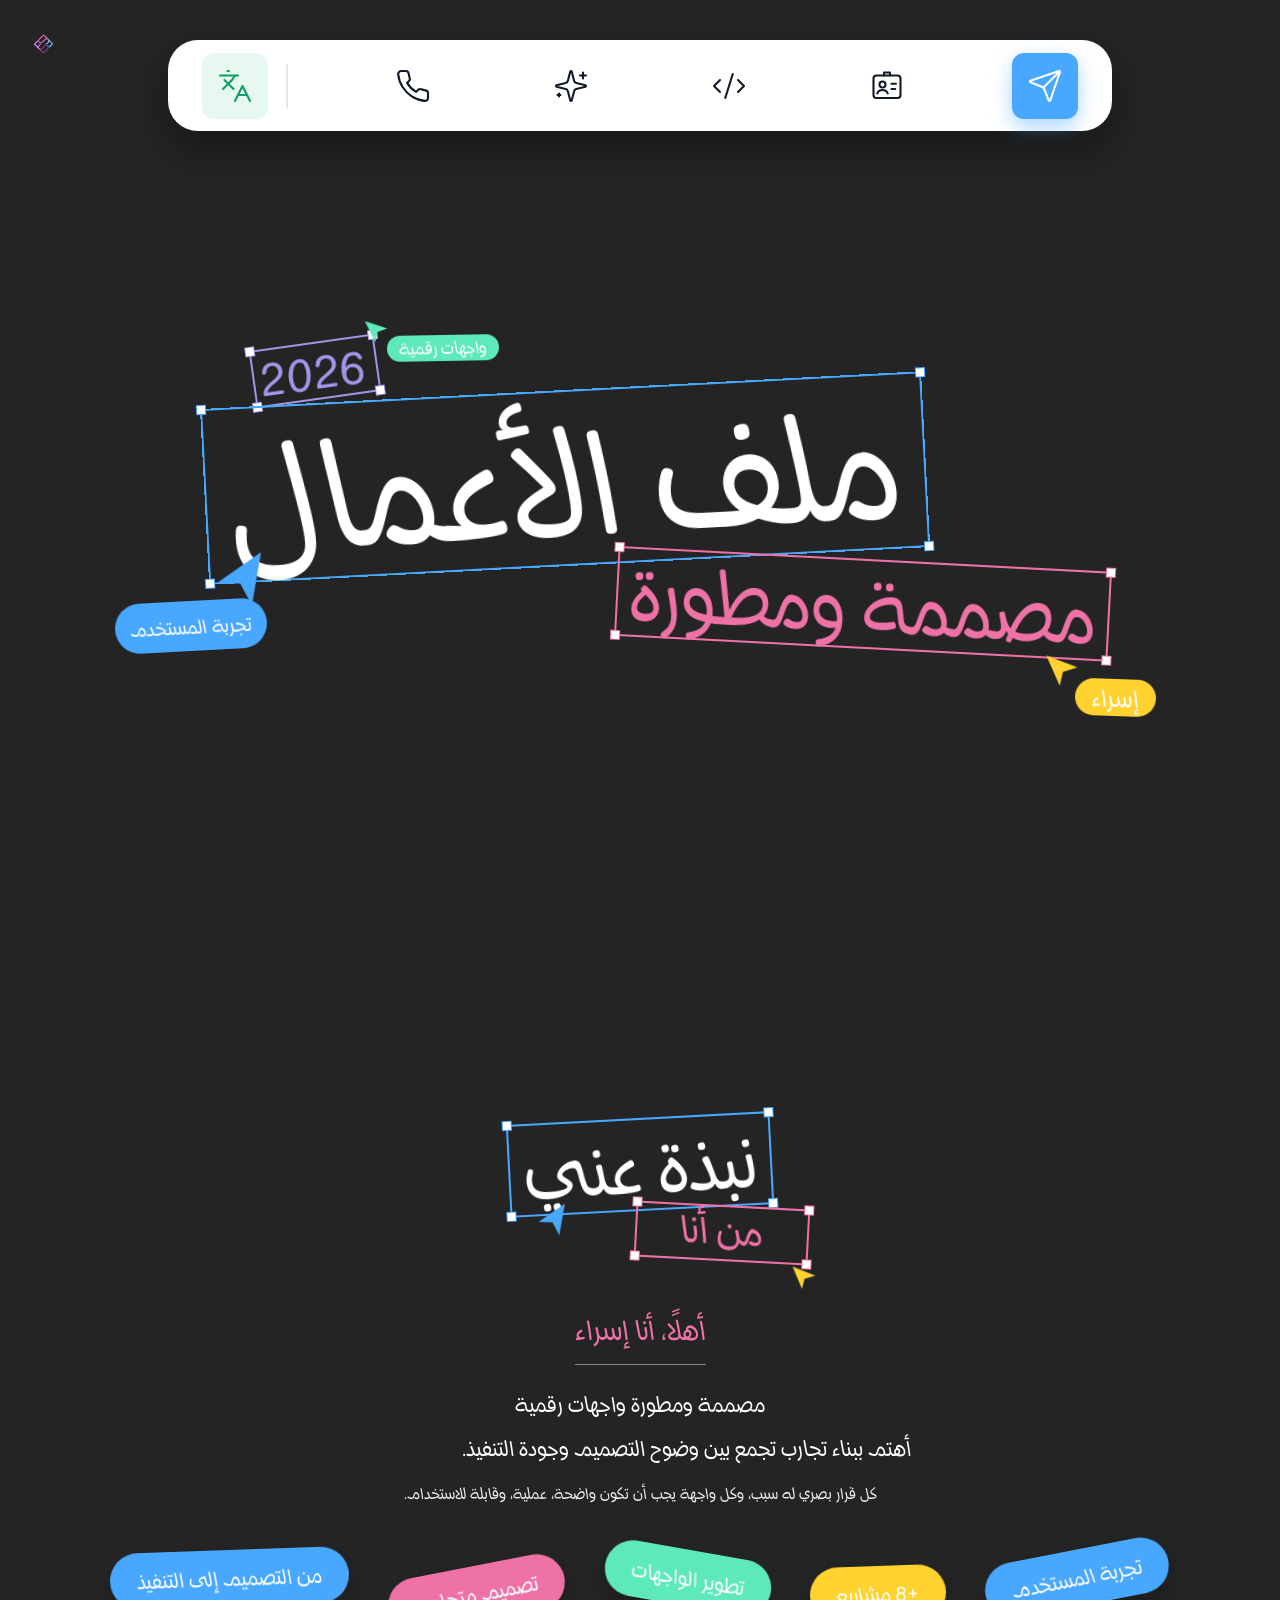
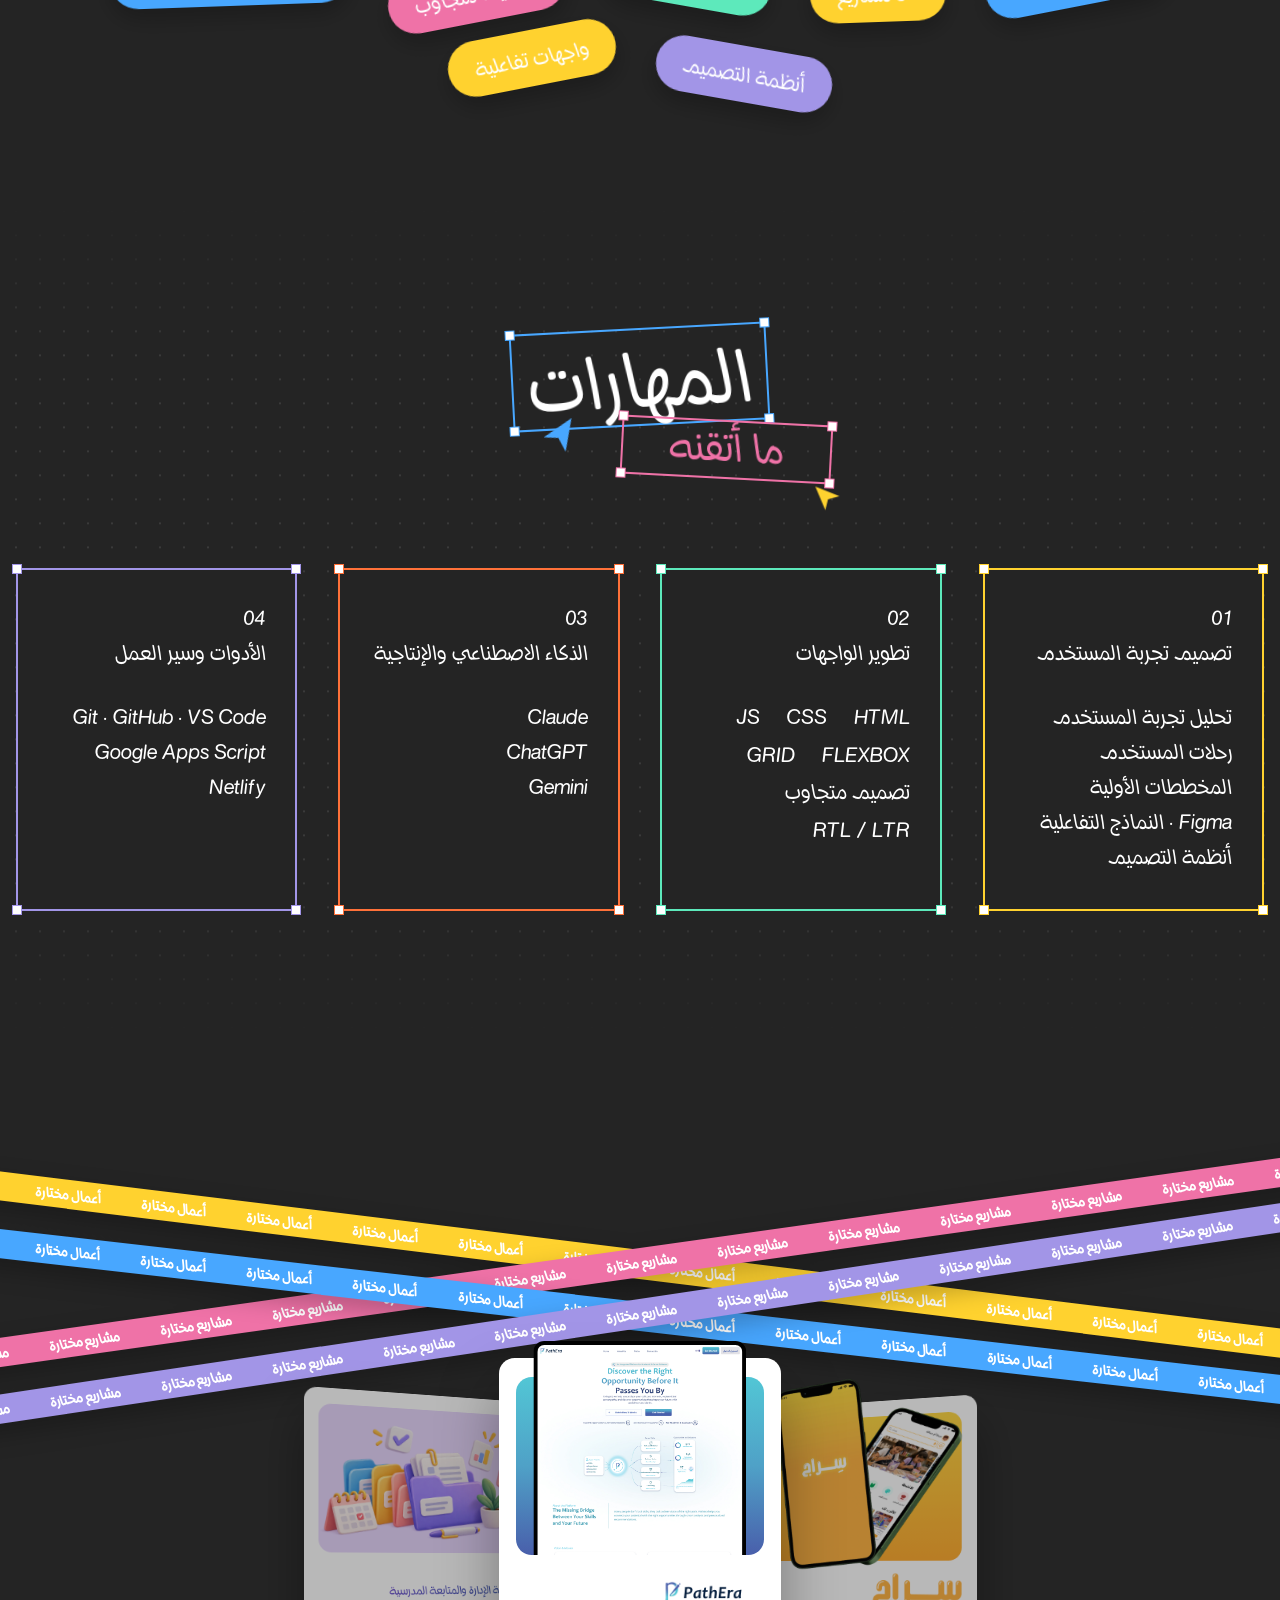
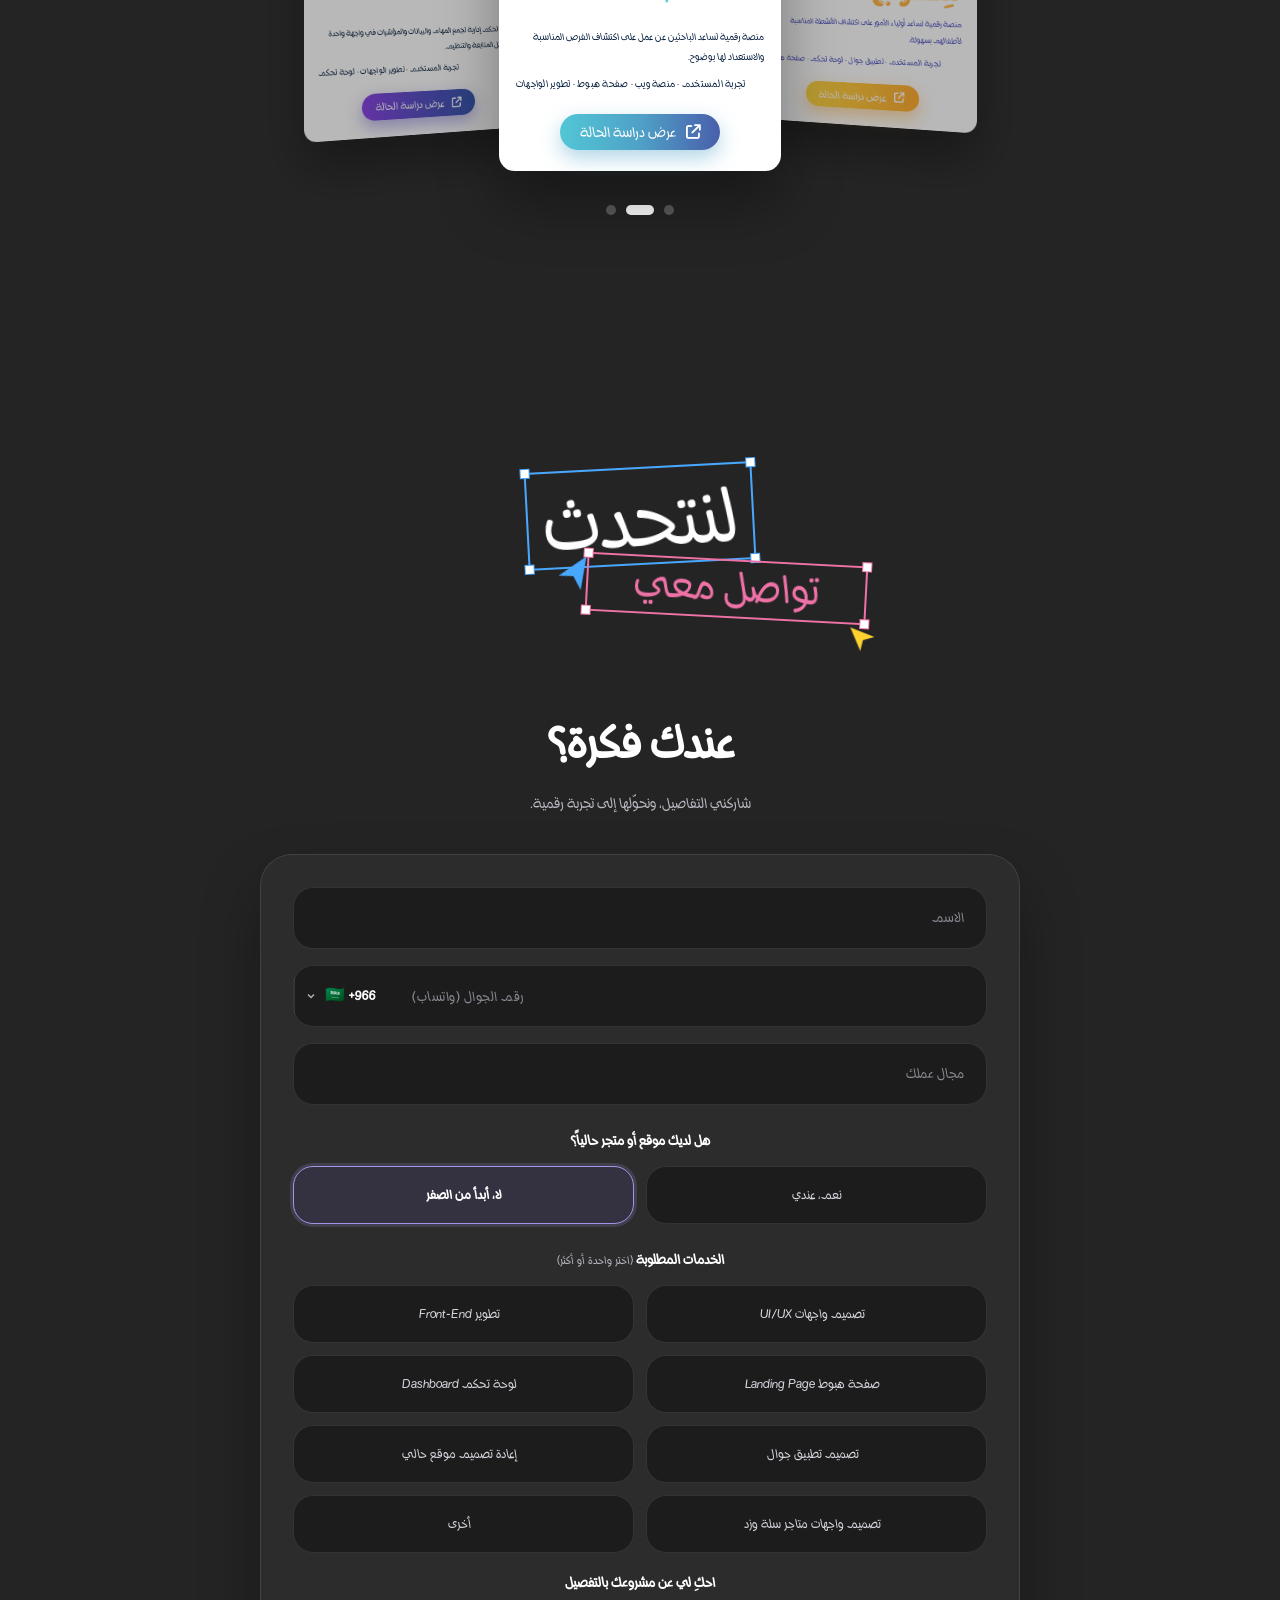
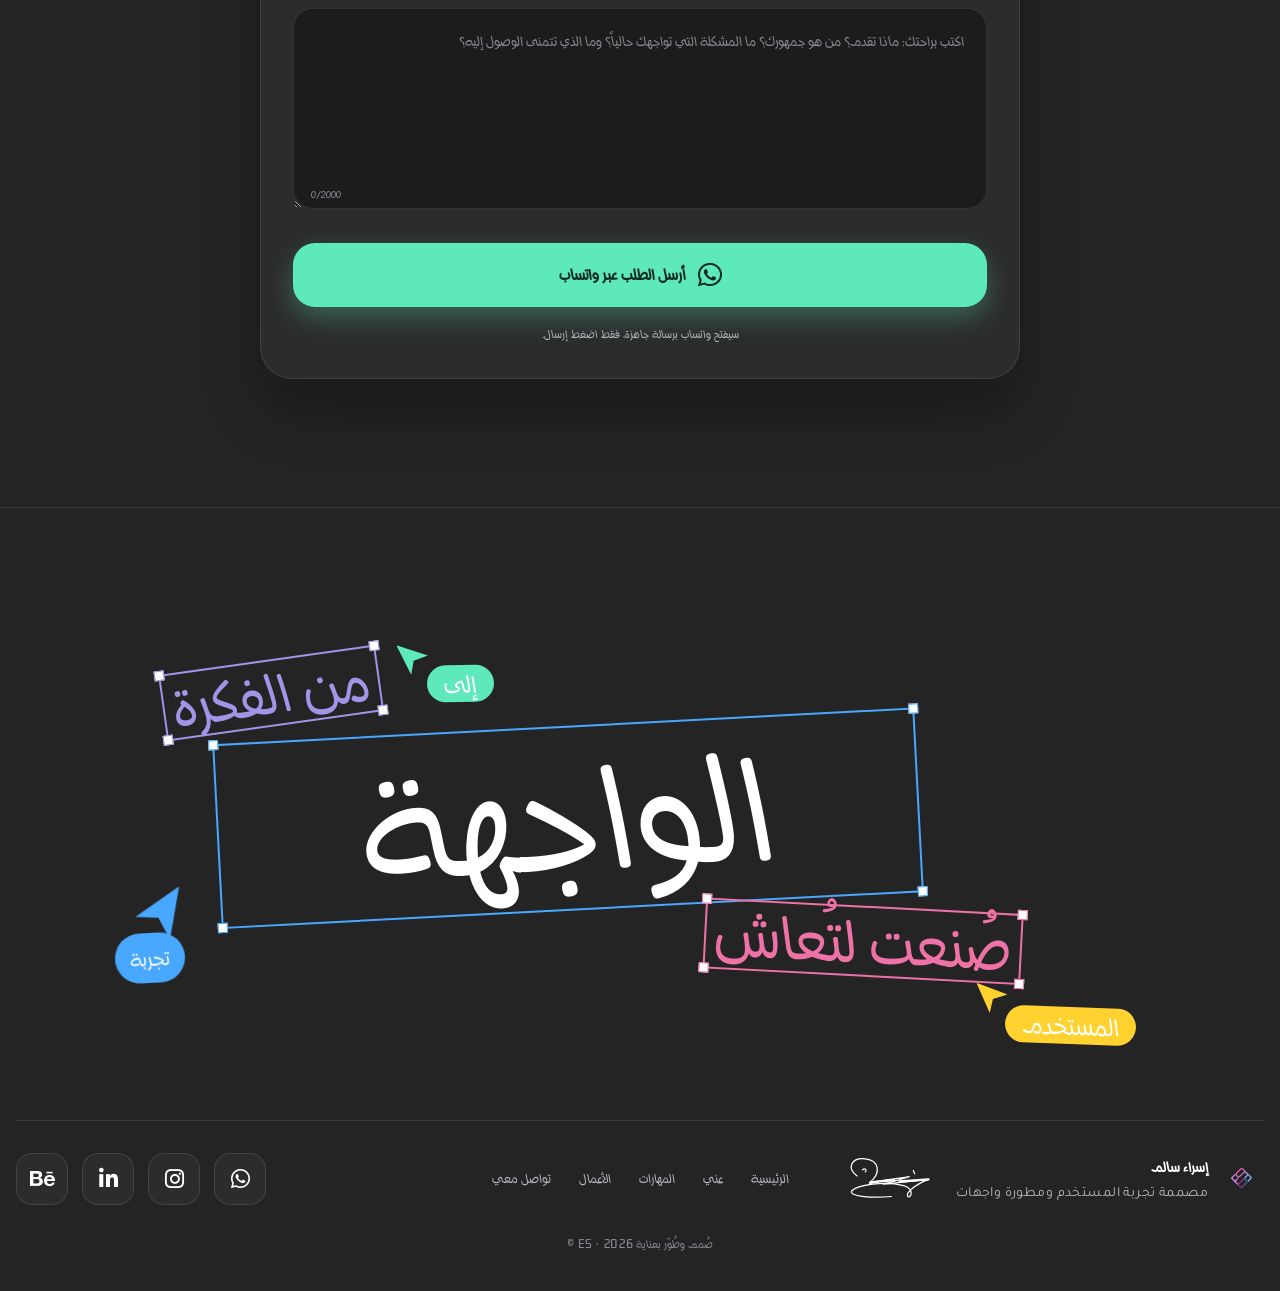
==== commit 0797f6c7: "Add files via upload Update share preview links to the new repository name" ====
--- a/index.html
+++ b/index.html
@@ -12,10 +12,12 @@
   <meta property="og:site_name" content="إسراء سالم">
   <meta property="og:title" content="إسراء سالم | مصممة تجربة المستخدم ومطورة واجهات">
   <meta property="og:description" content="إسراء سالم — مصممة واجهات UI/UX ومطورة Front-End">
-  <meta property="og:image" content="assets/og/index.jpg">
+  <meta property="og:url" content="https://essalim1999-design.github.io/portfolio/">
+  <meta property="og:image" content="https://essalim1999-design.github.io/portfolio/assets/og/index.jpg">
   <meta property="og:image:width" content="1200">
   <meta property="og:image:height" content="630">
   <meta name="twitter:card" content="summary_large_image">
+  <link rel="canonical" href="https://essalim1999-design.github.io/portfolio/">
   <link rel="icon" href="ES.png">
   <link rel="preconnect" href="https://fonts.googleapis.com">
   <link rel="preconnect" href="https://fonts.gstatic.com" crossorigin>
